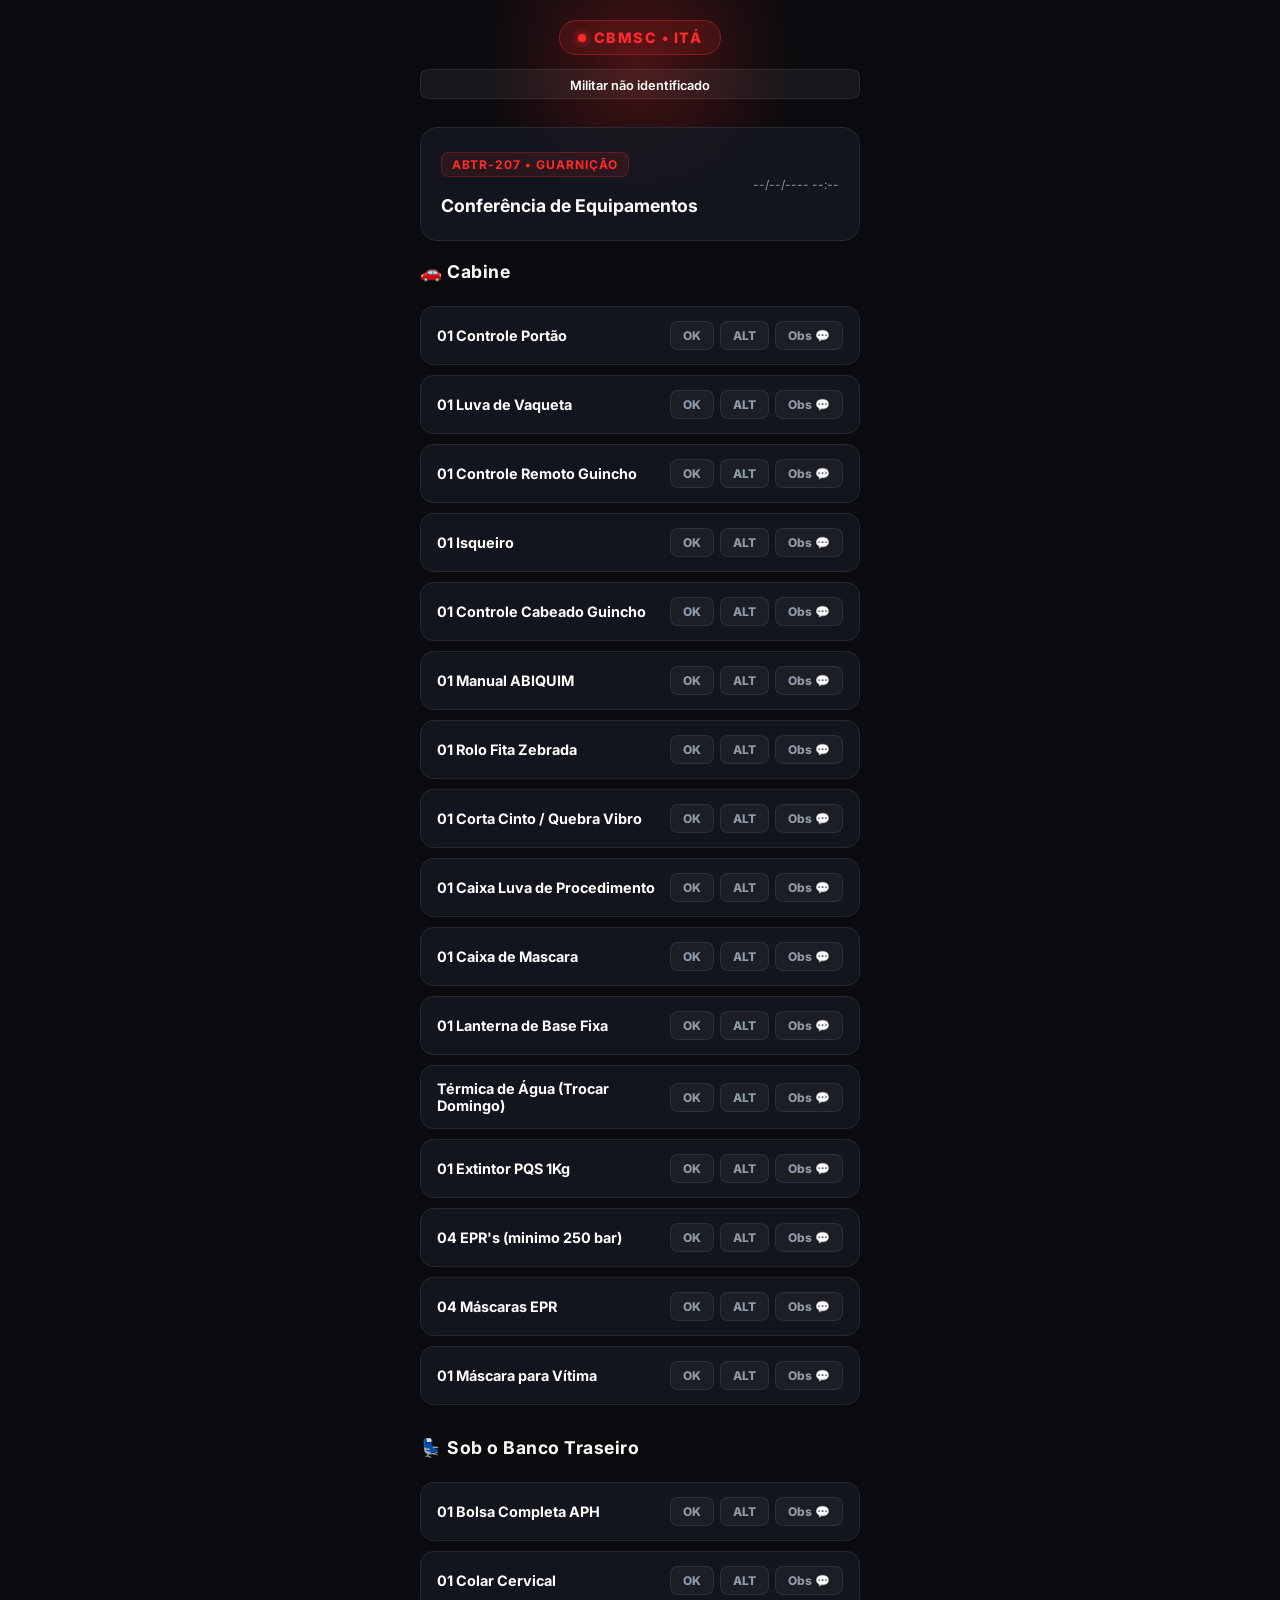
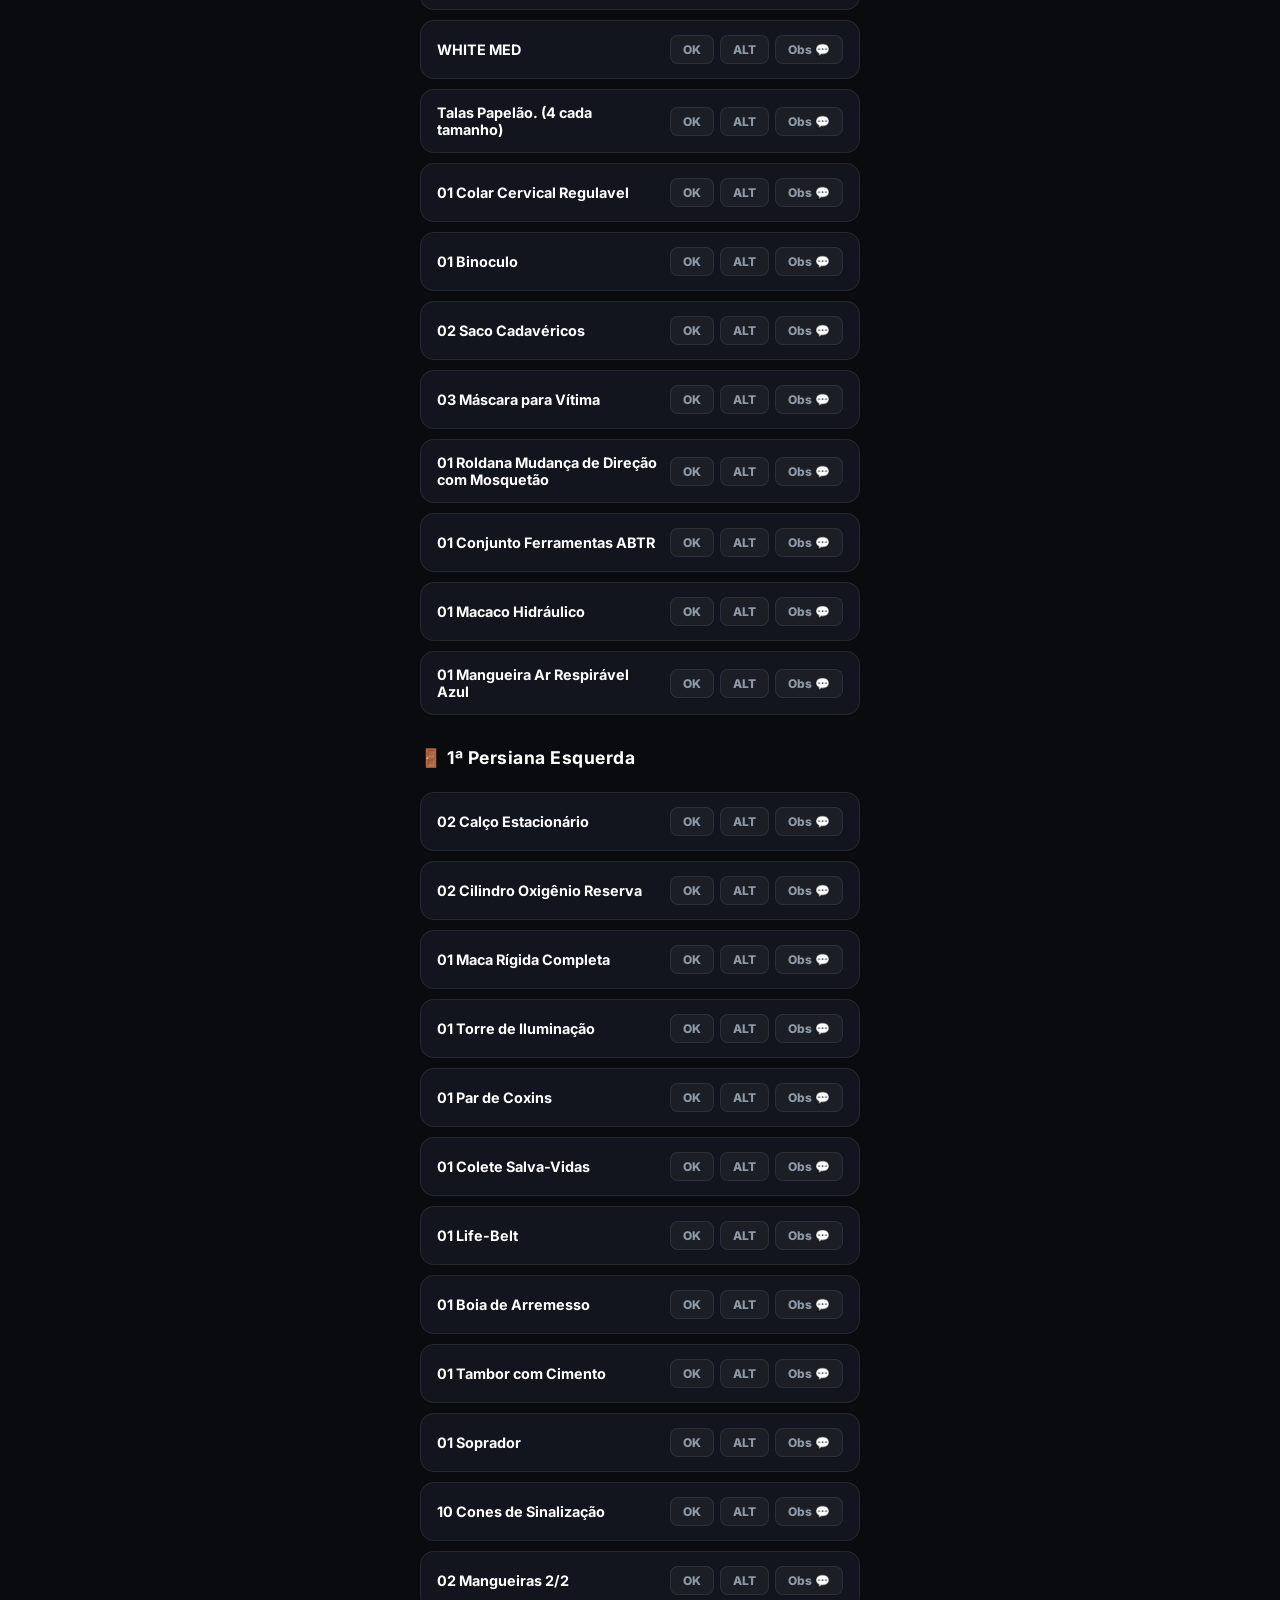
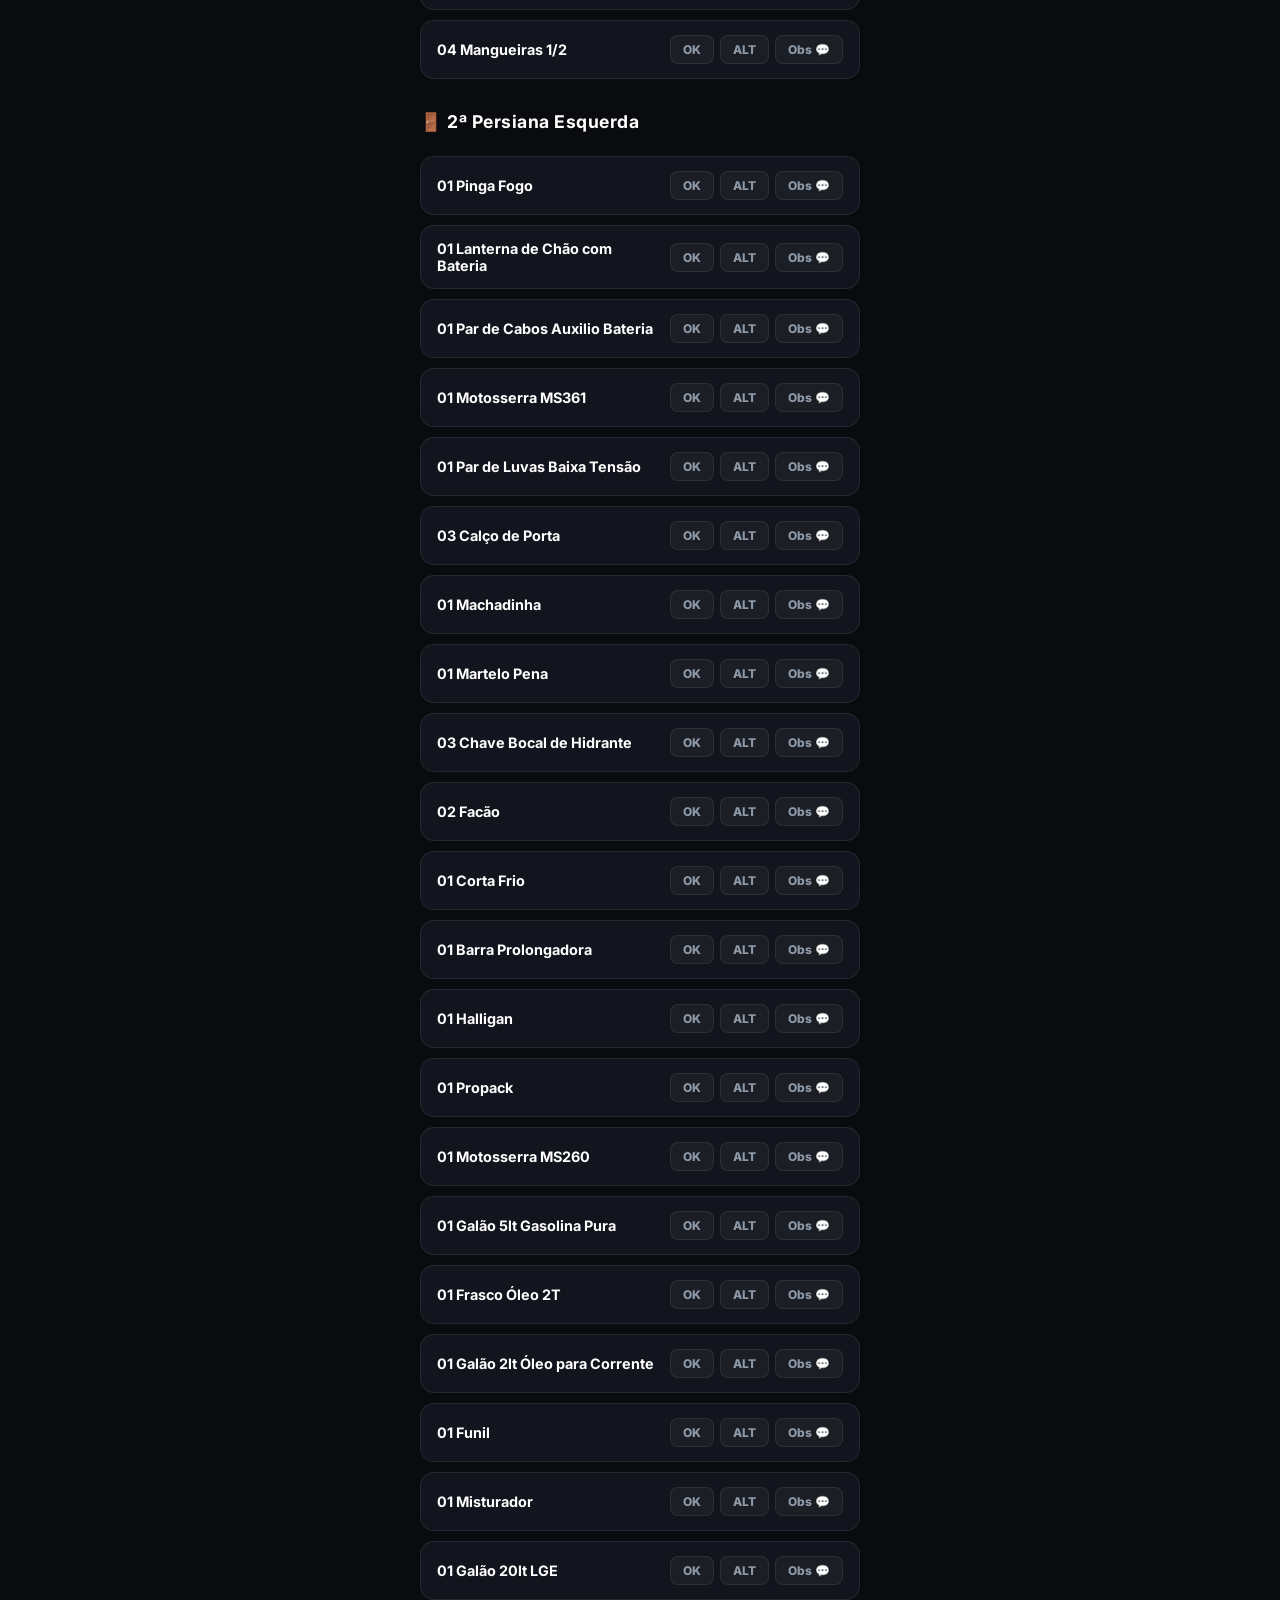
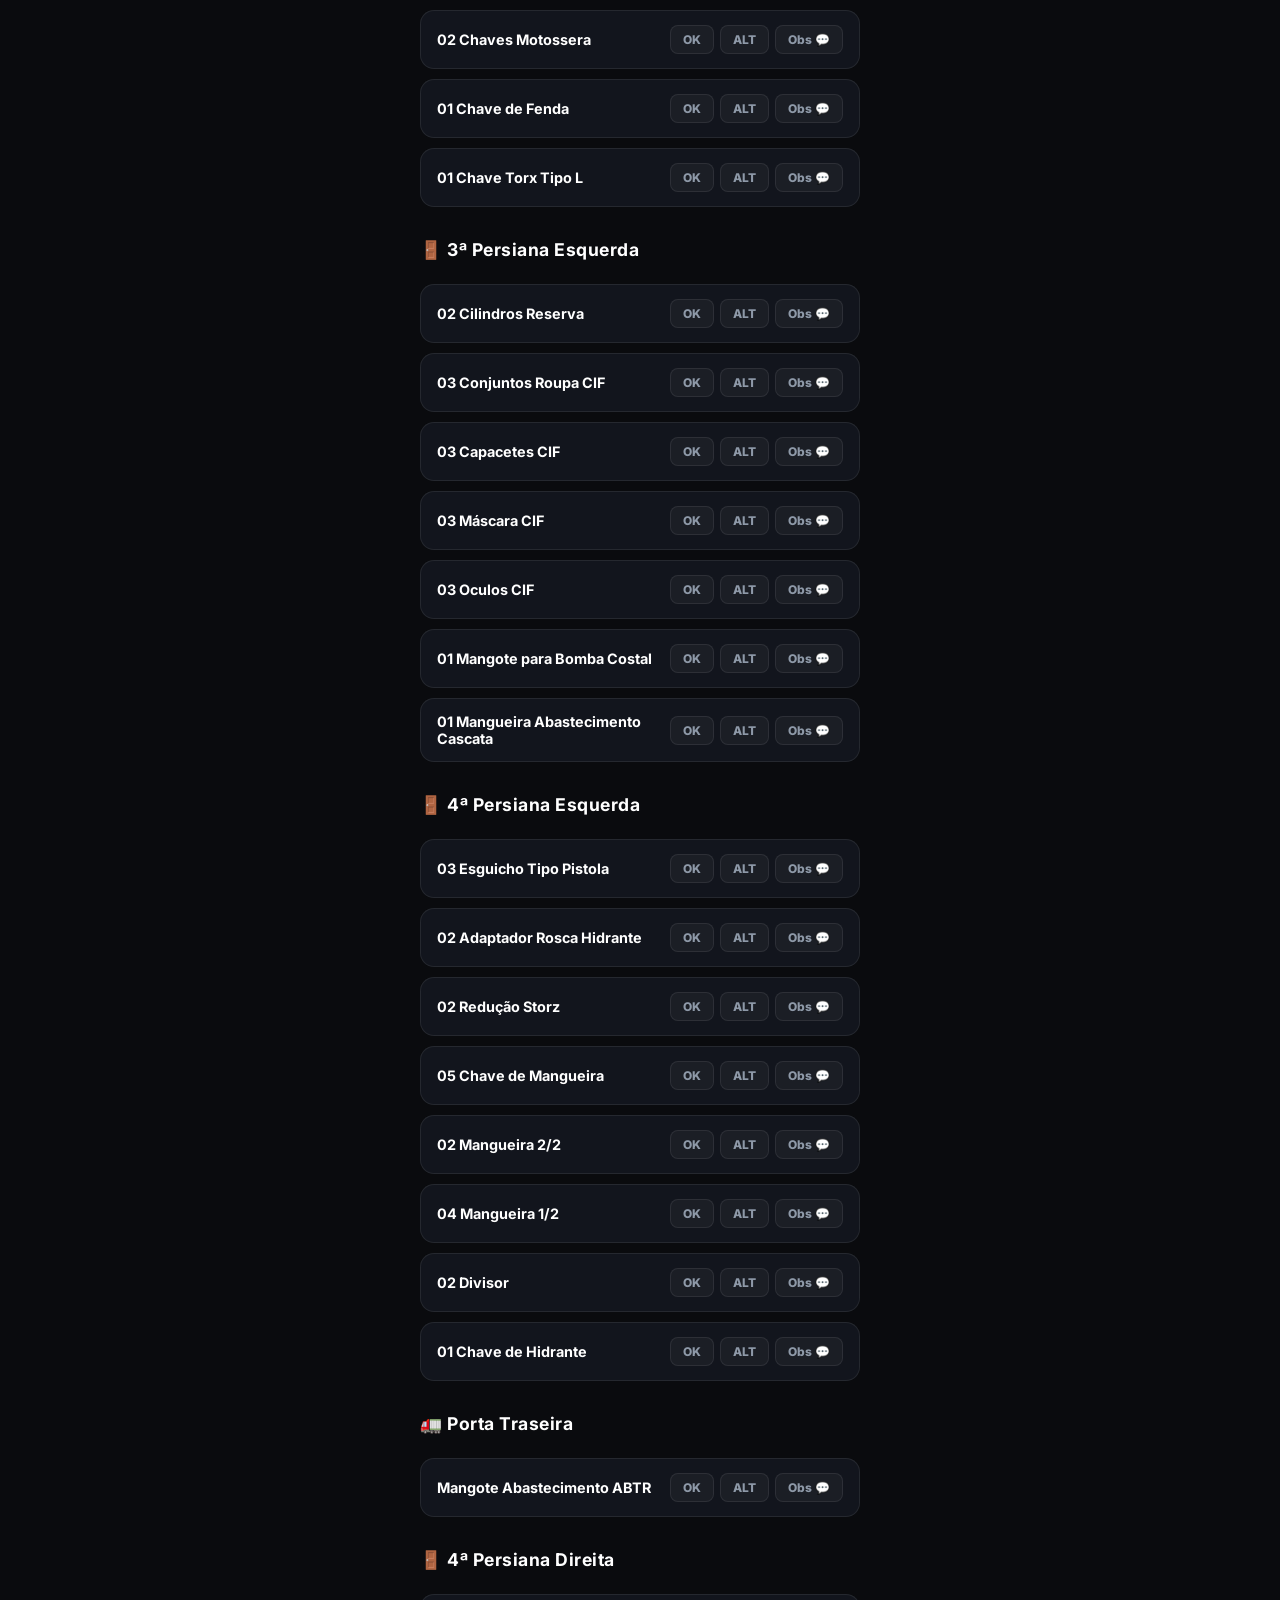
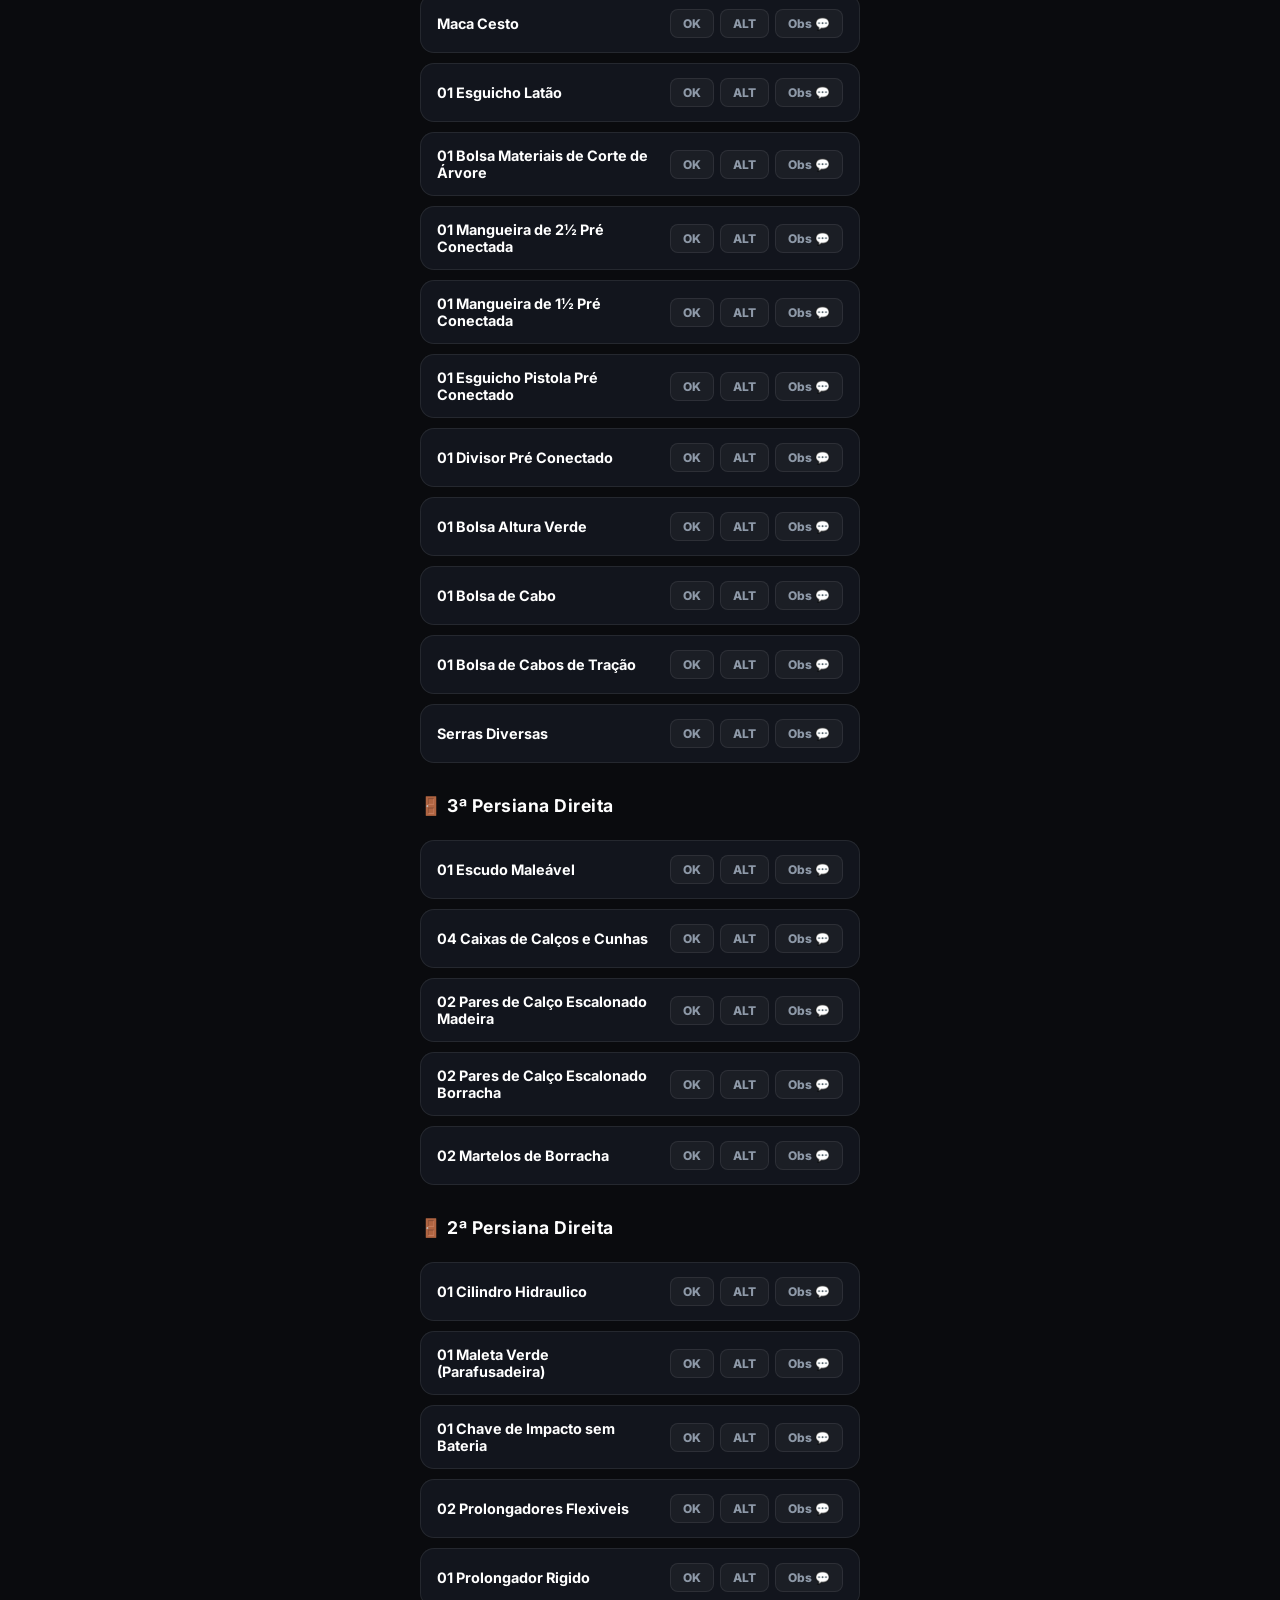
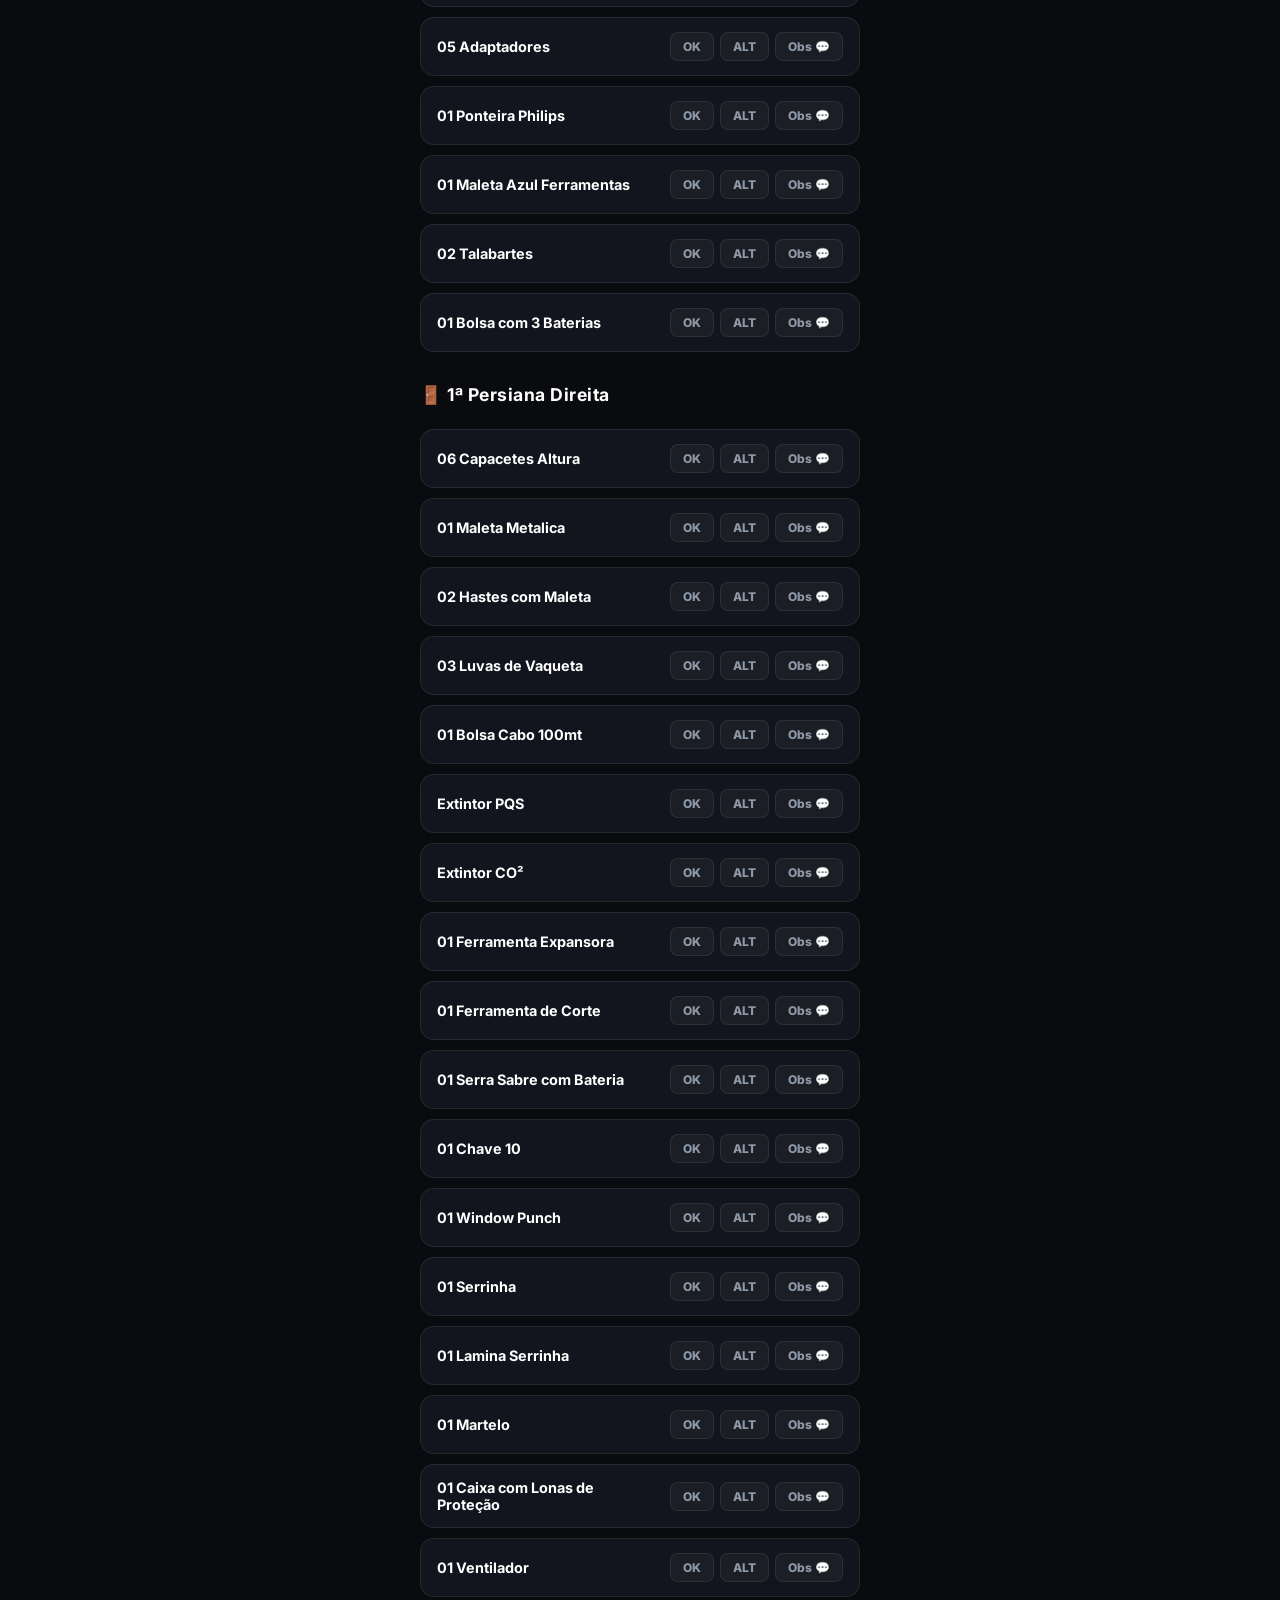
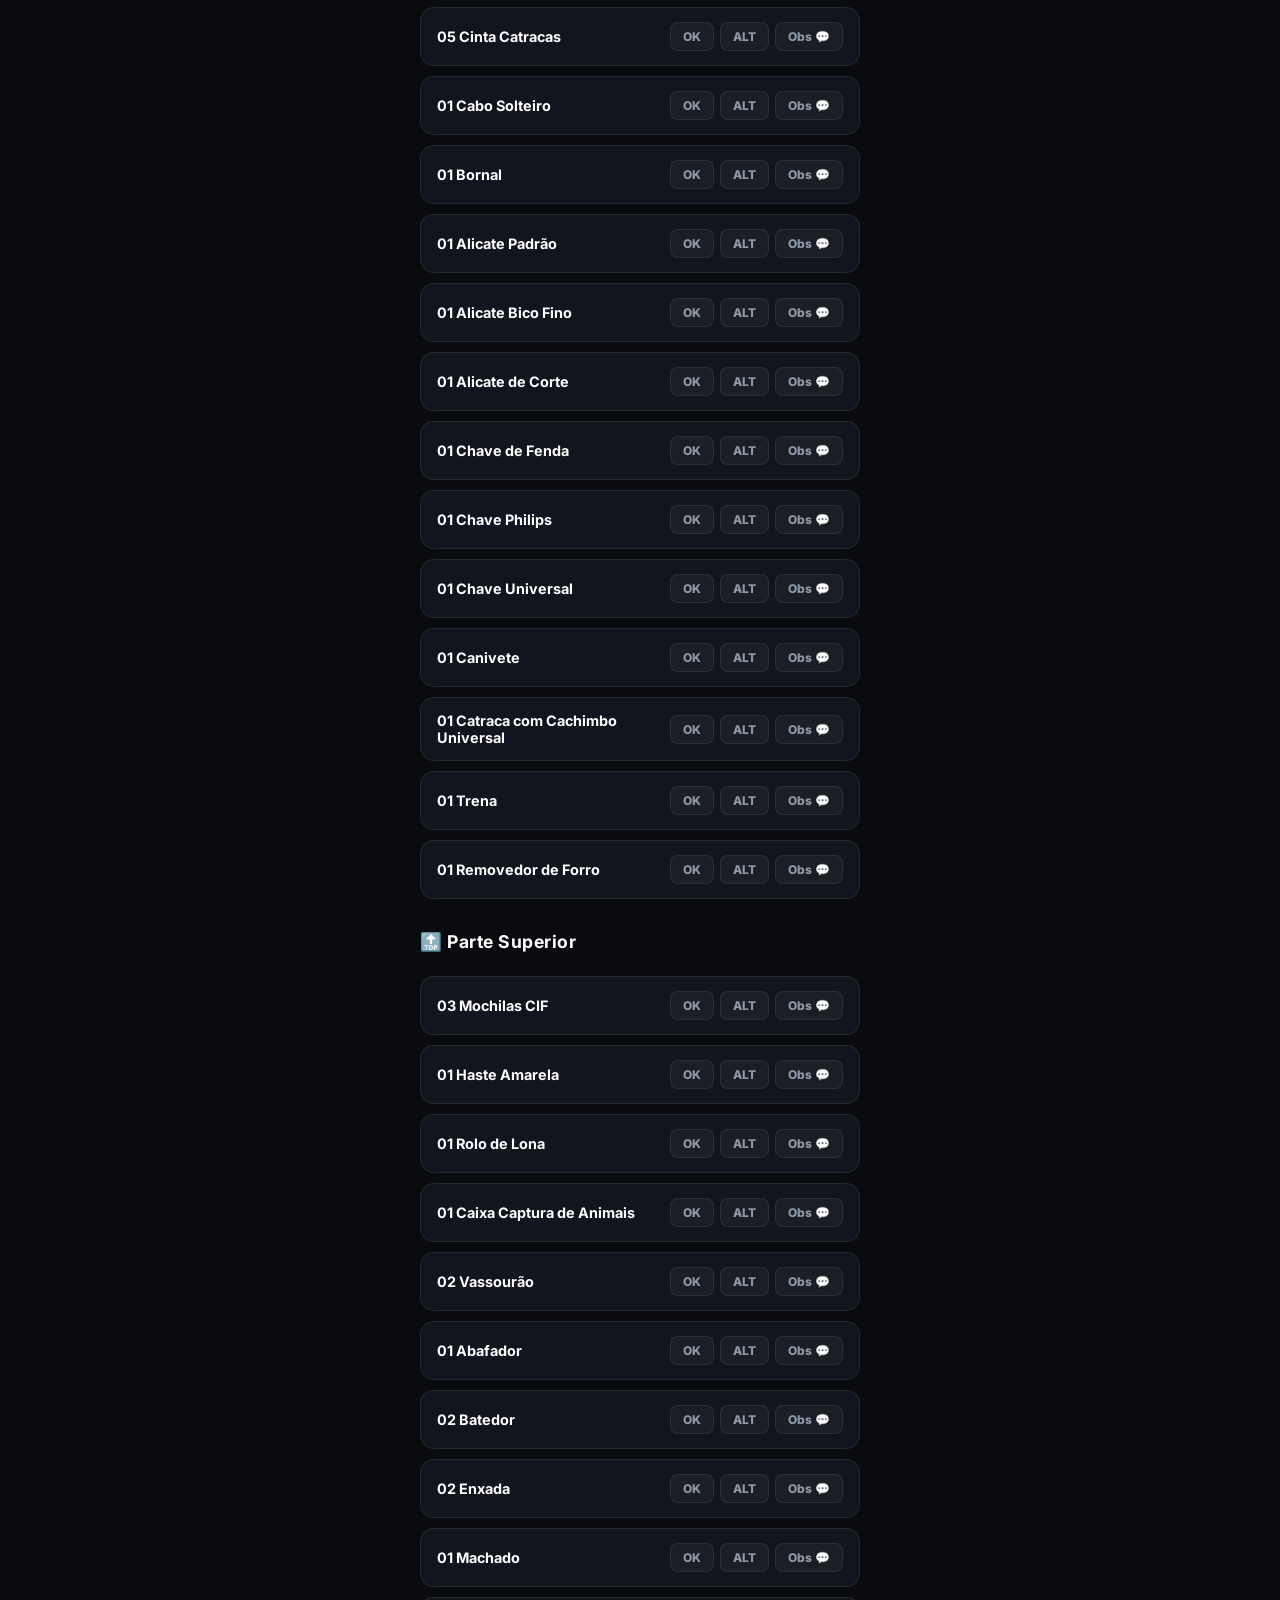
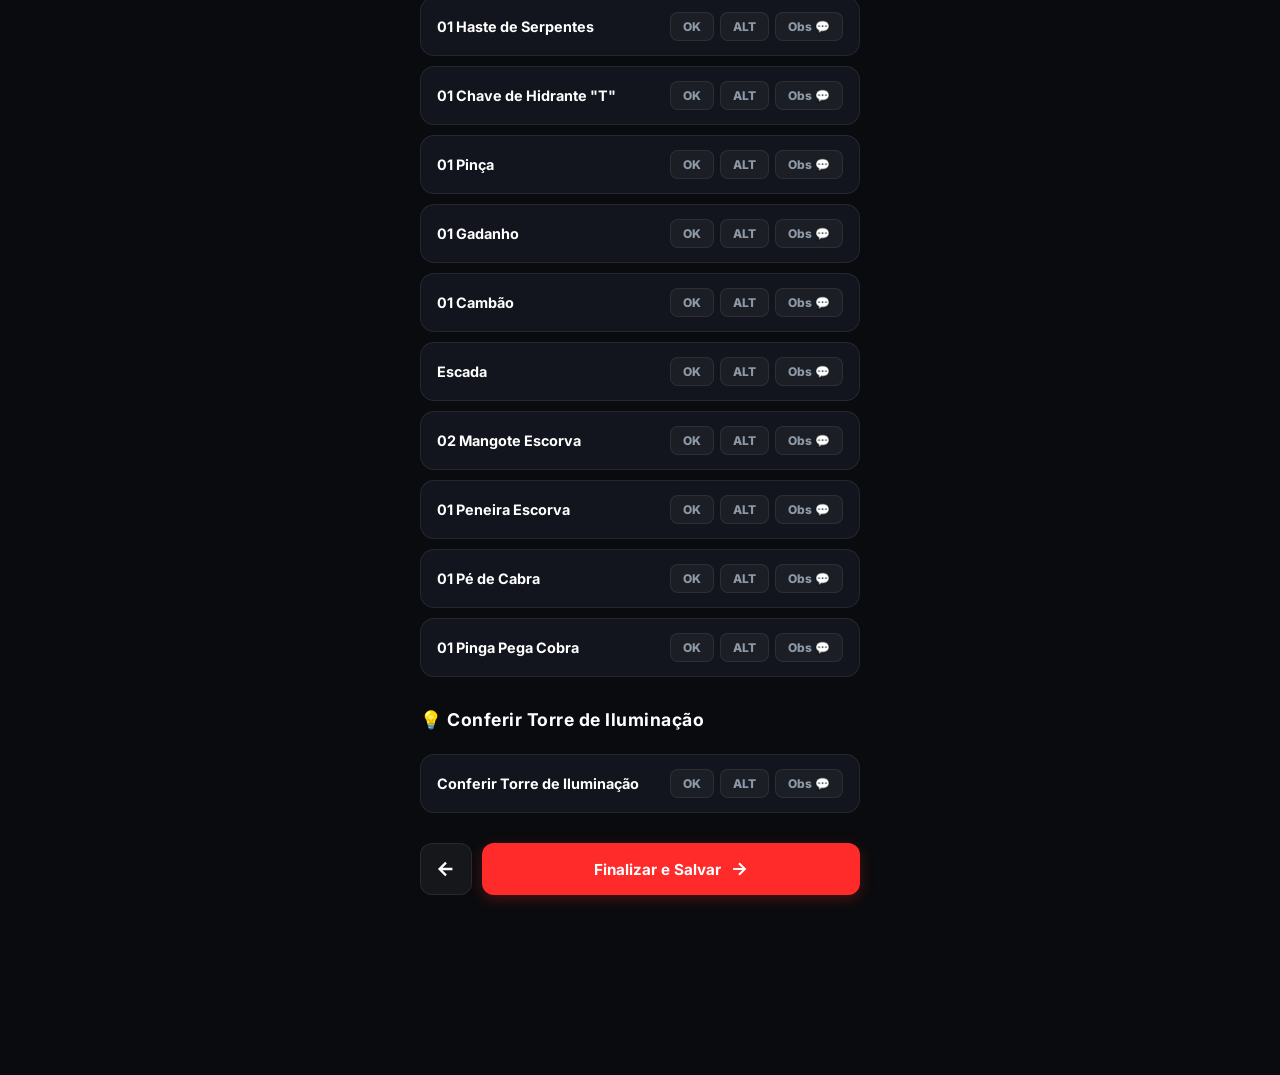
==== abtr-guarnicao.html @ 23e2e925 "Add files via upload" ====
<!DOCTYPE html>
<html lang="pt-BR">
<head>
    <meta charset="UTF-8">
    <meta name="viewport" content="width=device-width, initial-scale=1.0, maximum-scale=1.0, user-scalable=no">
    <title>Checklist ABTR Guarnição - CBMSC ITÁ</title>
    <link rel="stylesheet" href="style.css">
    <link rel="preconnect" href="https://fonts.googleapis.com">
    <link rel="preconnect" href="https://fonts.gstatic.com" crossorigin>
    <link href="https://fonts.googleapis.com/css2?family=Inter:wght@400;600;700;900&display=swap" rel="stylesheet">
    <style>
        .categoria-group {
            margin-top: 32px;
            margin-bottom: 24px;
        }
        .categoria-group:first-of-type {
            margin-top: 10px;
        }
        .categoria-comp {
            margin-bottom: 14px;
            font-size: 1.1rem;
            letter-spacing: 0.5px;
        }
    </style>
</head>
<body>

    <div class="background-glow"></div>

    <main class="app-viewport">
        <!-- HEADER FIXO MODERNO -->
        <header class="app-header">
            <div class="badge-cbmsc">
                <span class="pulse-dot"></span>
                <span>CBMSC • ITÁ</span>
            </div>
            <div class="user-badge" style="background: rgba(255,255,255,0.05); padding: 4px 10px; border-radius: 8px; border: 1px solid var(--card-border);">
                <span id="display-responsavel" style="font-size: 0.8rem; font-weight: 600; color: #fff;">Resp: --</span>
            </div>
        </header>

        <!-- CARTÃO DE INFO DA VIATURA -->
        <div class="card-form" style="margin-bottom: 20px;">
            <div class="form-header" style="display: flex; justify-content: space-between; align-items: center;">
                <div>
                    <span class="tag-viatura">ABTR-207 • GUARNIÇÃO</span>
                    <h2 style="margin-top: 6px; font-size: 1.1rem;">Conferência de Equipamentos</h2>
                </div>
                <span id="display-data-hora" style="font-size: 0.75rem; color: var(--text-muted);">--/--/---- --:--</span>
            </div>
        </div>

        <!-- FORMULÁRIO DE CHECKLIST -->
        <form id="form-checklist">
            
            <!-- 1. CABINE -->
            <div class="categoria-group">
                <h3 class="categoria-comp">🚗 Cabine</h3>
                <script>
                    const itensCabine = [
                        "01 Controle Portão", "01 Luva de Vaqueta", "01 Controle Remoto Guincho", "01 Isqueiro",
                        "01 Controle Cabeado Guincho", "01 Manual ABIQUIM", "01 Rolo Fita Zebrada",
                        "01 Corta Cinto / Quebra Vibro", "01 Caixa Luva de Procedimento", "01 Caixa de Mascara",
                        "01 Lanterna de Base Fixa", "Térmica de Água (Trocar Domingo)", "01 Extintor PQS 1Kg",
                        "04 EPR's (minimo 250 bar)", "04 Máscaras EPR", "01 Máscara para Vítima"
                    ];
                </script>
            </div>

            <!-- 2. SOB O BANCO TRASEIRO -->
            <div class="categoria-group">
                <h3 class="categoria-comp">💺 Sob o Banco Traseiro</h3>
                <script>
                    const itensBancoTraseiro = [
                        "01 Bolsa Completa APH", "01 Colar Cervical", "WHITE MED", "Talas Papelão. (4 cada tamanho)",
                        "01 Colar Cervical Regulavel", "01 Binoculo", "02 Saco Cadavéricos", "03 Máscara para Vítima",
                        "01 Roldana Mudança de Direção com Mosquetão", "01 Conjunto Ferramentas ABTR",
                        "01 Macaco Hidráulico", "01 Mangueira Ar Respirável Azul"
                    ];
                </script>
            </div>

            <!-- 3. 1ª PERSIANA ESQUERDA -->
            <div class="categoria-group">
                <h3 class="categoria-comp">🚪 1ª Persiana Esquerda</h3>
                <script>
                    const itensPersiana1Esq = [
                        "02 Calço Estacionário", "02 Cilindro Oxigênio Reserva", "01 Maca Rígida Completa",
                        "01 Torre de Iluminação", "01 Par de Coxins", "01 Colete Salva-Vidas", "01 Life-Belt",
                        "01 Boia de Arremesso", "01 Tambor com Cimento", "01 Soprador",
                        "10 Cones de Sinalização", "02 Mangueiras 2/2", "04 Mangueiras 1/2"
                    ];
                </script>
            </div>

            <!-- 4. 2ª PERSIANA ESQUERDA -->
            <div class="categoria-group">
                <h3 class="categoria-comp">🚪 2ª Persiana Esquerda</h3>
                <script>
                    const itensPersiana2Esq = [
                        "01 Pinga Fogo", "01 Lanterna de Chão com Bateria", "01 Par de Cabos Auxilio Bateria",
                        "01 Motosserra MS361", "01 Par de Luvas Baixa Tensão", "03 Calço de Porta",
                        "01 Machadinha", "01 Martelo Pena", "03 Chave Bocal de Hidrante", "02 Facão",
                        "01 Corta Frio", "01 Barra Prolongadora", "01 Halligan", "01 Propack",
                        "01 Motosserra MS260", "01 Galão 5lt Gasolina Pura", "01 Frasco Óleo 2T",
                        "01 Galão 2lt Óleo para Corrente", "01 Funil", "01 Misturador", "01 Galão 20lt LGE",
                        "02 Chaves Motossera", "01 Chave de Fenda", "01 Chave Torx Tipo L"
                    ];
                </script>
            </div>

            <!-- 5. 3ª PERSIANA ESQUERDA -->
            <div class="categoria-group">
                <h3 class="categoria-comp">🚪 3ª Persiana Esquerda</h3>
                <script>
                    const itensPersiana3Esq = [
                        "02 Cilindros Reserva", "03 Conjuntos Roupa CIF", "03 Capacetes CIF",
                        "03 Máscara CIF", "03 Oculos CIF", "01 Mangote para Bomba Costal",
                        "01 Mangueira Abastecimento Cascata"
                    ];
                </script>
            </div>

            <!-- 6. 4ª PERSIANA ESQUERDA -->
            <div class="categoria-group">
                <h3 class="categoria-comp">🚪 4ª Persiana Esquerda</h3>
                <script>
                    const itensPersiana4Esq = [
                        "03 Esguicho Tipo Pistola", "02 Adaptador Rosca Hidrante", "02 Redução Storz",
                        "05 Chave de Mangueira", "02 Mangueira 2/2", "04 Mangueira 1/2",
                        "02 Divisor", "01 Chave de Hidrante"
                    ];
                </script>
            </div>

            <!-- 7. PORTA TRASEIRA -->
            <div class="categoria-group">
                <h3 class="categoria-comp">🚛 Porta Traseira</h3>
                <script>
                    const itensPortaTraseira = [
                        "Mangote Abastecimento ABTR"
                    ];
                </script>
            </div>

            <!-- 8. 4ª PERSIANA DIREITA -->
            <div class="categoria-group">
                <h3 class="categoria-comp">🚪 4ª Persiana Direita</h3>
                <script>
                    const itensPersiana4Dir = [
                        "Maca Cesto", "01 Esguicho Latão", "01 Bolsa Materiais de Corte de Árvore",
                        "01 Mangueira de 2½ Pré Conectada", "01 Mangueira de 1½ Pré Conectada",
                        "01 Esguicho Pistola Pré Conectado", "01 Divisor Pré Conectado",
                        "01 Bolsa Altura Verde", "01 Bolsa de Cabo", "01 Bolsa de Cabos de Tração", "Serras Diversas"
                    ];
                </script>
            </div>

            <!-- 9. 3ª PERSIANA DIREITA -->
            <div class="categoria-group">
                <h3 class="categoria-comp">🚪 3ª Persiana Direita</h3>
                <script>
                    const itensPersiana3Dir = [
                        "01 Escudo Maleável", "04 Caixas de Calços e Cunhas", "02 Pares de Calço Escalonado Madeira",
                        "02 Pares de Calço Escalonado Borracha", "02 Martelos de Borracha"
                    ];
                </script>
            </div>

            <!-- 10. 2ª PERSIANA DIREITA -->
            <div class="categoria-group">
                <h3 class="categoria-comp">🚪 2ª Persiana Direita</h3>
                <script>
                    const itensPersiana2Dir = [
                        "01 Cilindro Hidraulico", "01 Maleta Verde (Parafusadeira)", "01 Chave de Impacto sem Bateria",
                        "02 Prolongadores Flexiveis", "01 Prolongador Rigido", "05 Adaptadores",
                        "01 Ponteira Philips", "01 Maleta Azul Ferramentas", "02 Talabartes", "01 Bolsa com 3 Baterias"
                    ];
                </script>
            </div>

            <!-- 11. 1ª PERSIANA DIREITA -->
            <div class="categoria-group">
                <h3 class="categoria-comp">🚪 1ª Persiana Direita</h3>
                <script>
                    const itensPersiana1Dir = [
                        "06 Capacetes Altura", "01 Maleta Metalica", "02 Hastes com Maleta",
                        "03 Luvas de Vaqueta", "01 Bolsa Cabo 100mt", "Extintor PQS", "Extintor CO²",
                        "01 Ferramenta Expansora", "01 Ferramenta de Corte", "01 Serra Sabre com Bateria",
                        "01 Chave 10", "01 Window Punch", "01 Serrinha", "01 Lamina Serrinha",
                        "01 Martelo", "01 Caixa com Lonas de Proteção", "01 Ventilador",
                        "05 Cinta Catracas", "01 Cabo Solteiro", "01 Bornal", "01 Alicate Padrão",
                        "01 Alicate Bico Fino", "01 Alicate de Corte", "01 Chave de Fenda",
                        "01 Chave Philips", "01 Chave Universal", "01 Canivete",
                        "01 Catraca com Cachimbo Universal", "01 Trena", "01 Removedor de Forro"
                    ];
                </script>
            </div>

            <!-- 12. PARTE SUPERIOR -->
            <div class="categoria-group">
                <h3 class="categoria-comp">🔝 Parte Superior</h3>
                <script>
                    const itensParteSuperior = [
                        "03 Mochilas CIF", "01 Haste Amarela", "01 Rolo de Lona", "01 Caixa Captura de Animais",
                        "02 Vassourão", "01 Abafador", "02 Batedor", "02 Enxada", "01 Machado",
                        "01 Haste de Serpentes", "01 Chave de Hidrante \"T\"", "01 Pinça",
                        "01 Gadanho", "01 Cambão", "Escada", "02 Mangote Escorva", "01 Peneira Escorva",
                        "01 Pé de Cabra", "01 Pinga Pega Cobra"
                    ];
                </script>
            </div>

            <!-- 13. CONFERIR TORRE DE ILUMINAÇÃO -->
            <div class="categoria-group">
                <h3 class="categoria-comp">💡 Conferir Torre de Iluminação</h3>
                <script>
                    const itensTorreIluminacao = [
                        "Conferir Torre de Iluminação"
                    ];
                </script>
            </div>

            <!-- BOTÕES DE AÇÃO DO FORMULÁRIO -->
            <div class="form-actions" style="margin-top: 30px; margin-bottom: 40px; display: flex; gap: 10px;">
                <button type="button" class="btn-icon-only" onclick="window.location.href='ident.html'" title="Voltar">
                    <svg width="22" height="22" viewBox="0 0 24 24" fill="none" stroke="currentColor" stroke-width="2.5"><path d="M19 12H5M12 19l-7-7 7-7"/></svg>
                </button>
                <button type="button" class="btn-submit" onclick="finalizarChecklist()">
                    <span>Finalizar e Salvar</span>
                    <svg width="20" height="20" viewBox="0 0 24 24" fill="none" stroke="currentColor" stroke-width="2.5"><path d="M5 12h14M12 5l7 7-7 7"/></svg>
                </button>
            </div>

        </form>
    </main>

    <!-- MODAL DE ALERTA PROFISSIONAL -->
    <div id="modal-alerta" style="display: none; position: fixed; top: 0; left: 0; width: 100%; height: 100%; background: rgba(0, 0, 0, 0.75); backdrop-filter: blur(5px); z-index: 9999; align-items: center; justify-content: center; padding: 20px;">
        <div style="background: #181a20; border: 1px solid var(--card-border); padding: 28px; border-radius: 16px; width: 100%; max-width: 380px; text-align: center; box-shadow: 0 15px 35px rgba(0,0,0,0.6); animation: modalPop 0.25s ease-out;">
            <div id="modal-icone" style="font-size: 2.5rem; margin-bottom: 12px;">⚠️</div>
            <h3 id="modal-titulo" style="color: #fff; font-size: 1.2rem; font-weight: 700; margin-bottom: 10px;">Atenção Operacional</h3>
            <p id="modal-texto-aviso" style="color: var(--text-muted); font-size: 0.9rem; margin-bottom: 24px; line-height: 1.5;"></p>
            <button type="button" id="modal-btn-acao" onclick="fecharModalAlerta()" style="background: var(--primary-red); color: #fff; border: none; padding: 14px 20px; border-radius: 10px; font-weight: 700; width: 100%; cursor: pointer; font-size: 0.95rem; transition: background 0.2s;">Entendido</button>
        </div>
    </div>

    <style>
        @keyframes modalPop {
            0% { transform: scale(0.9); opacity: 0; }
            100% { transform: scale(1); opacity: 1; }
        }
    </style>

    <script>
        function criarCardsItens(listaItens, seletorQuery) {
            const container = document.querySelector(seletorQuery);
            if (!container) return;
            
            listaItens.forEach(nomeItem => {
                const cardDiv = document.createElement('div');
                cardDiv.className = 'item-card';
                cardDiv.setAttribute('data-item', nomeItem);
                cardDiv.innerHTML = `
                    <div class="item-main-row">
                        <span class="item-nome">${nomeItem}</span>
                        <div class="status-options">
                            <button type="button" class="btn-status ok" onclick="setStatus(this, 'OK')">OK</button>
                            <button type="button" class="btn-status alt" onclick="setStatus(this, 'ALT')">ALT</button>
                            <button type="button" class="btn-status obs" onclick="toggleObs(this)">Obs 💬</button>
                        </div>
                    </div>
                    <div class="obs-container" style="display: none; margin-top: 10px;">
                        <div style="display: flex; gap: 8px; align-items: center;">
                            <input type="text" class="input-obs" placeholder="Descreva a alteração..." style="flex: 1;">
                            <label style="background: rgba(255,255,255,0.08); border: 1px solid var(--card-border); padding: 8px 12px; border-radius: 8px; cursor: pointer; font-size: 0.85rem;" title="Tirar Foto">
                                📷 <input type="file" accept="image/*" capture="environment" style="display: none;" onchange="capturarFotoItem(this)">
                            </label>
                        </div>
                        <div class="preview-foto-container" style="margin-top: 8px; display: none;">
                            <img src="" alt="Foto da Alteração" style="max-height: 80px; border-radius: 6px; border: 1px solid var(--card-border);">
                            <button type="button" onclick="removerFotoItem(this)" style="background: rgba(255,42,42,0.2); color: #ff2a2a; border: none; padding: 4px 8px; border-radius: 4px; font-size: 0.7rem; cursor: pointer; margin-left: 8px;">Remover Foto</button>
                        </div>
                    </div>
                `;
                container.appendChild(cardDiv);
            });
        }

        document.addEventListener('DOMContentLoaded', () => {
            criarCardsItens(itensCabine, '.categoria-group:nth-of-type(1)');
            criarCardsItens(itensBancoTraseiro, '.categoria-group:nth-of-type(2)');
            criarCardsItens(itensPersiana1Esq, '.categoria-group:nth-of-type(3)');
            criarCardsItens(itensPersiana2Esq, '.categoria-group:nth-of-type(4)');
            criarCardsItens(itensPersiana3Esq, '.categoria-group:nth-of-type(5)');
            criarCardsItens(itensPersiana4Esq, '.categoria-group:nth-of-type(6)');
            criarCardsItens(itensPortaTraseira, '.categoria-group:nth-of-type(7)');
            criarCardsItens(itensPersiana4Dir, '.categoria-group:nth-of-type(8)');
            criarCardsItens(itensPersiana3Dir, '.categoria-group:nth-of-type(9)');
            criarCardsItens(itensPersiana2Dir, '.categoria-group:nth-of-type(10)');
            criarCardsItens(itensPersiana1Dir, '.categoria-group:nth-of-type(11)');
            criarCardsItens(itensParteSuperior, '.categoria-group:nth-of-type(12)');
            criarCardsItens(itensTorreIluminacao, '.categoria-group:nth-of-type(13)');
        });

        const responsavelAtual = localStorage.getItem('responsavel_nome') || 'Militar não identificado';
        const dataHoraAtual = localStorage.getItem('conferencia_data_hora') || '--/--/---- --:--';

        document.getElementById('display-responsavel').innerText = responsavelAtual;
        document.getElementById('display-data-hora').innerText = dataHoraAtual;

        let acaoAposFechar = null;

        function mostrarModal(titulo, mensagem, icone = '⚠️', callback = null) {
            document.getElementById('modal-titulo').innerText = titulo;
            document.getElementById('modal-texto-aviso').innerText = mensagem;
            document.getElementById('modal-icone').innerText = icone;
            acaoAposFechar = callback;
            document.getElementById('modal-alerta').style.display = 'flex';
        }

        function fecharModalAlerta() {
            document.getElementById('modal-alerta').style.display = 'none';
            if (acaoAposFechar) {
                const cb = acaoAposFechar;
                acaoAposFechar = null;
                cb();
            }
        }

        function setStatus(button, status) {
            const optionsRow = button.parentElement;
            const buttons = optionsRow.querySelectorAll('.btn-status');
            buttons.forEach(b => {
                if(!b.classList.contains('obs')) b.classList.remove('active');
            });
            button.classList.add('active');
        }

        function toggleObs(button) {
            button.classList.toggle('active');
            const itemCard = button.closest('.item-card');
            const obsContainer = itemCard.querySelector('.obs-container');
            obsContainer.style.display = (obsContainer.style.display === 'none') ? 'block' : 'none';
        }

        function capturarFotoItem(input) {
            if (input.files && input.files[0]) {
                const reader = new FileReader();
                reader.onload = function (e) {
                    const imgTemp = new Image();
                    imgTemp.onload = function () {
                        const canvas = document.createElement('canvas');
                        const ctx = canvas.getContext('2d');
                        const MAX_WIDTH = 800;
                        const MAX_HEIGHT = 800;
                        let width = imgTemp.width;
                        let height = imgTemp.height;

                        if (width > height) {
                            if (width > MAX_WIDTH) { height *= MAX_WIDTH / width; width = MAX_WIDTH; }
                        } else {
                            if (height > MAX_HEIGHT) { width *= MAX_HEIGHT / height; height = MAX_HEIGHT; }
                        }

                        canvas.width = width;
                        canvas.height = height;
                        ctx.drawImage(imgTemp, 0, 0, width, height);

                        const dataUrlComprimida = canvas.toDataURL('image/jpeg', 0.7);
                        const itemCard = input.closest('.item-card');
                        const previewContainer = itemCard.querySelector('.preview-foto-container');
                        const imgPreview = previewContainer.querySelector('img');

                        imgPreview.src = dataUrlComprimida;
                        previewContainer.style.display = 'block';
                    }
                    imgTemp.src = e.target.result;
                }
                reader.readAsDataURL(input.files[0]);
            }
        }

        function removerFotoItem(button) {
            const itemCard = button.closest('.item-card');
            const previewContainer = itemCard.querySelector('.preview-foto-container');
            const imgPreview = previewContainer.querySelector('img');
            const inputFile = itemCard.querySelector('input[type="file"]');

            imgPreview.src = '';
            inputFile.value = '';
            previewContainer.style.display = 'none';
        }

        function finalizarChecklist() {
            const categoriasGroups = document.querySelectorAll('.categoria-group');
            let itensResultados = [];
            let qtdAlterados = 0;
            let naoConferidos = 0;

            categoriasGroups.forEach(group => {
                const tituloCategoriaEl = group.querySelector('.categoria-comp');
                const nomeCategoria = tituloCategoriaEl ? tituloCategoriaEl.innerText.trim() : 'Geral';
                const itensCards = group.querySelectorAll('.item-card');

                itensCards.forEach(card => {
                    const nomeItem = card.getAttribute('data-item');
                    const btnOk = card.querySelector('.btn-status.ok');
                    const btnAlt = card.querySelector('.btn-status.alt');
                    const inputObs = card.querySelector('.input-obs');
                    const imgPreview = card.querySelector('.preview-foto-container img');

                    let statusItem = 'PENDENTE';
                    if (btnOk.classList.contains('active')) statusItem = 'OK';
                    if (btnAlt.classList.contains('active')) {
                        statusItem = 'ALTERADO';
                        qtdAlterados++;
                    }

                    if (statusItem === 'PENDENTE') naoConferidos++;

                    let observacao = inputObs && inputObs.value.trim() !== '' ? inputObs.value.trim() : '-';
                    let fotoBase64 = (imgPreview && imgPreview.src && imgPreview.src.startsWith('data:image')) ? imgPreview.src : null;

                    itensResultados.push({
                        categoria: nomeCategoria,
                        nome: nomeItem,
                        status: statusItem,
                        observacao: observacao,
                        foto: fotoBase64
                    });
                });
            });

            if (naoConferidos > 0) {
                mostrarModal(
                    'Pendência de Conferência',
                    'Existem ' + naoConferidos + ' itens sem conferência (nem OK nem ALT selecionados). Por favor, verifique todos os itens antes de finalizar.',
                    '⚠️'
                );
                return;
            }

            let statusGeralStr = qtdAlterados === 0 ? '100% OK' : qtdAlterados + ' Alteração(ões) Encontrada(s)';

            const novoRegistro = {
                viatura: 'ABTR-207 (Guarnição)',
                responsavel: responsavelAtual,
                dataHora: dataHoraAtual,
                statusGeral: statusGeralStr,
                itens: itensResultados
            };

            let historico = JSON.parse(localStorage.getItem('cbmsc_historico_conferencias')) || [];
            historico.unshift(novoRegistro);
            localStorage.setItem('cbmsc_historico_conferencias', JSON.stringify(historico));

            mostrarModal(
                'Sucesso Operacional',
                'Checklist do ABTR Guarnição finalizado e salvo com sucesso!',
                '✅',
                function() {
                    window.location.href = 'historico.html';
                }
            );
        }
    </script>
</body>
</html>
---- style.css ----
:root {
    --bg-dark: #0a0b0e;
    --card-bg: rgba(22, 26, 35, 0.75);
    --card-border: rgba(255, 255, 255, 0.08);
    --primary-red: #ff2a2a;
    --primary-red-glow: rgba(255, 42, 42, 0.25);
    --text-main: #ffffff;
    --text-muted: #8e99a8;
    --radius-lg: 18px;
    --radius-sm: 8px;
    --font: 'Inter', system-ui, -apple-system, sans-serif;
}

* {
    box-sizing: border-box;
    margin: 0;
    padding: 0;
    font-family: var(--font);
    -webkit-tap-highlight-color: transparent;
}

body {
    background-color: var(--bg-dark);
    color: var(--text-main);
    min-height: 100vh;
    display: flex;
    justify-content: center;
    align-items: center;
    padding: 20px 16px;
    overflow-x: hidden;
    position: relative;
}

/* Efeito de iluminação de fundo */
.background-glow {
    position: absolute;
    top: -100px;
    left: 50%;
    transform: translateX(-50%);
    width: 320px;
    height: 320px;
    background: radial-gradient(circle, var(--primary-red-glow) 0%, rgba(0,0,0,0) 70%);
    z-index: 0;
    pointer-events: none;
}

.app-viewport {
    width: 100%;
    max-width: 440px;
    z-index: 1;
    padding-bottom: 120px; /* Dá espaço livre abaixo do cartão */
}

/* Header */
.app-header {
    text-align: center;
    margin-bottom: 28px;
}

/* BADGE CBMSC • ITÁ (VERSÃO AMPLIADA) */
.badge-cbmsc {
    display: inline-flex;
    align-items: center;
    gap: 8px;
    background: rgba(255, 42, 42, 0.12);
    border: 1.5px solid rgba(255, 42, 42, 0.35);
    padding: 8px 18px; /* Aumentou o tamanho da pílula */
    border-radius: 24px;
    font-size: 0.9rem; /* Aumentou o tamanho do texto */
    font-weight: 800;  /* Deixou o texto mais encorpado */
    letter-spacing: 1.5px;
    color: var(--primary-red);
    margin-bottom: 14px;
}

/* PONTO PISCANTE MAIOR */
.pulse-dot {
    width: 8px;
    height: 8px;
    background-color: var(--primary-red);
    border-radius: 50%;
    box-shadow: 0 0 10px var(--primary-red);
    animation: pulse 1.8s infinite;
}

@keyframes pulse {
    0% { opacity: 0.4; }
    50% { opacity: 1; }
    100% { opacity: 0.4; }
}

.app-header h1 {
    font-size: 1.75rem;
    font-weight: 900;
    letter-spacing: -0.5px;
    margin-bottom: 6px;
}

.app-header p {
    font-size: 0.9rem;
    color: var(--text-muted);
}

/* Grid de Viaturas */
.viatura-grid {
    display: flex;
    flex-direction: column;
    gap: 16px;
}

/* Card Viatura */
.card-viatura {
    width: 100%;
    background: var(--card-bg);
    backdrop-filter: blur(12px);
    -webkit-backdrop-filter: blur(12px);
    border: 1px solid var(--card-border);
    border-radius: var(--radius-lg);
    padding: 20px;
    text-align: left;
    color: var(--text-main);
    cursor: pointer;
    position: relative;
    overflow: hidden;
    transition: all 0.2s cubic-bezier(0.4, 0, 0.2, 1);
    display: flex;
    flex-direction: column;
    gap: 16px;
}

/* Efeito de toque no celular */
.card-viatura:active {
    transform: scale(0.98);
    border-color: var(--primary-red);
    box-shadow: 0 0 20px var(--primary-red-glow);
}

.card-header {
    display: flex;
    justify-content: space-between;
    align-items: center;
}

.tag-status {
    font-size: 0.7rem;
    font-weight: 700;
    color: var(--text-muted);
    letter-spacing: 0.8px;
    background: rgba(255, 255, 255, 0.05);
    padding: 4px 8px;
    border-radius: var(--radius-sm);
}

.icon-wrapper {
    font-size: 2rem;
    background: rgba(255, 255, 255, 0.03);
    width: 48px;
    height: 48px;
    display: flex;
    align-items: center;
    justify-content: center;
    border-radius: 12px;
    border: 1px solid rgba(255, 255, 255, 0.05);
}

.card-body h2 {
    font-size: 1.8rem;
    font-weight: 900;
    letter-spacing: 0.5px;
}

.card-body .description {
    font-size: 0.85rem;
    color: var(--text-muted);
}

.card-footer {
    display: flex;
    align-items: center;
    justify-content: space-between;
    padding-top: 12px;
    border-top: 1px solid rgba(255, 255, 255, 0.05);
    font-size: 0.88rem;
    font-weight: 700;
    color: var(--primary-red);
}

.card-footer svg {
    transition: transform 0.2s ease;
}

.card-viatura:active .card-footer svg {
    transform: translateX(4px);
}

/* BOTÃO VOLTAR MINIMALISTA E TÁTICO */
.btn-voltar-moderno {
    width: 100%;
    height: 50px;
    margin-top: 16px;
    background: rgba(255, 255, 255, 0.03);
    backdrop-filter: blur(12px);
    -webkit-backdrop-filter: blur(12px);
    border: 1px solid rgba(255, 255, 255, 0.08);
    border-radius: var(--radius-lg);
    color: var(--text-muted);
    font-size: 0.9rem;
    font-weight: 700;
    display: flex;
    align-items: center;
    justify-content: center;
    gap: 10px;
    cursor: pointer;
    transition: all 0.2s cubic-bezier(0.4, 0, 0.2, 1);
}

.btn-voltar-moderno:active {
    transform: scale(0.98);
    background: rgba(255, 255, 255, 0.08);
    border-color: rgba(255, 255, 255, 0.2);
    color: var(--text-main);
}

/* CARTÃO DE FORMULÁRIO (TÁTICO / MODERNO) */
.card-form {
    background: var(--card-bg);
    backdrop-filter: blur(12px);
    -webkit-backdrop-filter: blur(12px);
    border: 1px solid var(--card-border);
    border-radius: var(--radius-lg);
    padding: 24px 20px;
    display: flex;
    flex-direction: column;
    gap: 20px;
}

.tag-viatura {
    display: inline-block;
    font-size: 0.75rem;
    font-weight: 700;
    color: var(--primary-red);
    letter-spacing: 1px;
    background: rgba(255, 42, 42, 0.1);
    border: 1px solid rgba(255, 42, 42, 0.25);
    padding: 4px 10px;
    border-radius: var(--radius-sm);
    margin-bottom: 12px;
}

.form-group {
    display: flex;
    flex-direction: column;
    gap: 8px;
}

.form-group label {
    font-size: 0.8rem;
    font-weight: 700;
    color: var(--text-muted);
    text-transform: uppercase;
    letter-spacing: 0.5px;
}

.input-wrapper {
    position: relative;
    display: flex;
    align-items: center;
}

.input-icon {
    position: absolute;
    left: 14px;
    font-size: 1.1rem;
    pointer-events: none;
}

.input-wrapper input {
    width: 100%;
    height: 52px;
    background: rgba(255, 255, 255, 0.04);
    border: 1px solid var(--card-border);
    border-radius: 12px;
    padding: 0 16px 0 46px;
    color: var(--text-main);
    font-size: 1rem;
    font-weight: 600;
    outline: none;
}

.input-wrapper input:focus {
    border-color: var(--primary-red);
    background: rgba(255, 42, 42, 0.04);
    box-shadow: 0 0 12px var(--primary-red-glow);
}

.form-actions {
    display: flex;
    gap: 12px;
    margin-top: 8px;
}

.btn-icon-only {
    width: 52px;
    height: 52px;
    background: rgba(255, 255, 255, 0.05);
    border: 1px solid var(--card-border);
    border-radius: 12px;
    color: var(--text-main);
    display: flex;
    align-items: center;
    justify-content: center;
    cursor: pointer;
    flex-shrink: 0;
}

.btn-submit {
    flex: 1;
    height: 52px;
    background: var(--primary-red);
    border: none;
    border-radius: 12px;
    color: #ffffff;
    font-size: 0.95rem;
    font-weight: 700;
    display: flex;
    align-items: center;
    justify-content: center;
    gap: 8px;
    cursor: pointer;
    box-shadow: 0 4px 14px var(--primary-red-glow);
}

.tag-data-hora {
    font-size: 0.72rem;
    font-weight: 700;
    color: var(--text-muted);
    background: rgba(255, 255, 255, 0.05);
    border: 1px solid var(--card-border);
    padding: 4px 8px;
    border-radius: var(--radius-sm);
    letter-spacing: 0.5px;
    white-space: nowrap;
}

/* ESTILIZAÇÃO DO DROPDOWN SELECT MODERNO */
.input-wrapper select {
    width: 100%;
    height: 60px;
    background: rgba(255, 255, 255, 0.04);
    border: 1px solid var(--card-border);
    border-radius: 14px;
    padding: 0 16px 0 52px;
    color: var(--text-main);
    font-size: 1.05rem;
    font-weight: 600;
    outline: none;
    cursor: pointer;
    appearance: none; /* Remove a seta feia padrão do navegador */
    -webkit-appearance: none;
    -moz-appearance: none;
    background-image: url("data:image/svg+xml,%3Csvg width='16' height='16' viewBox='0 0 24 24' fill='none' stroke='%20%238e99a8' stroke-width='2.5' xmlns='http://www.w3.org/2000/svg'%3E%3Cpath d='M6 9l6 6 6-6'/%3E%3C/svg%3E");
    background-repeat: no-repeat;
    background-position: right 18px center;
}

.input-wrapper select:focus {
    border-color: var(--primary-red);
    background-color: rgba(255, 42, 42, 0.04);
    box-shadow: 0 0 12px var(--primary-red-glow);
}

/* Estilo dos itens dentro da lista suspensa */
.input-wrapper select option,
.input-wrapper select optgroup {
    background-color: #161a23;
    color: #ffffff;
    padding: 10px;
}

/* ESTILOS ESPECÍFICOS PARA OS ITENS DO CHECKLIST */
.checklist-container {
    display: flex;
    flex-direction: column;
    gap: 16px;
}

.categoria-group {
    display: flex;
    flex-direction: column;
    gap: 10px;
}

.categoria-titulo {
    font-size: 0.8rem;
    font-weight: 800;
    color: var(--text-muted, #9ca3af);
    text-transform: uppercase;
    letter-spacing: 0.8px;
    margin-top: 10px;
}

.item-card {
    background: var(--card-bg, rgba(18, 20, 30, 0.75));
    backdrop-filter: blur(10px);
    border: 1px solid var(--card-border, rgba(255, 255, 255, 0.08));
    border-radius: 14px;
    padding: 14px 16px;
    display: flex;
    flex-direction: column;
    gap: 10px;
}

.item-main-row {
    display: flex;
    justify-content: space-between;
    align-items: center;
    gap: 12px;
}

.item-nome {
    font-size: 0.9rem;
    font-weight: 700;
    color: var(--text-main, #f3f4f6);
    flex: 1;
}

.status-options {
    display: flex;
    gap: 6px;
    flex-shrink: 0;
}

.btn-status {
    padding: 6px 12px;
    font-size: 0.75rem;
    font-weight: 800;
    border-radius: 8px;
    border: 1px solid var(--card-border, rgba(255, 255, 255, 0.08));
    background: rgba(255, 255, 255, 0.04);
    color: var(--text-muted, #9ca3af);
    cursor: pointer;
    transition: all 0.2s ease;
}

.btn-status:active {
    transform: scale(0.95);
}

/* Cores dos Botões Ativos no Checklist */
.btn-status.ok.active {
    background: #10b981;
    color: #ffffff;
    border-color: #10b981;
    box-shadow: 0 0 10px rgba(16, 185, 129, 0.4);
}

.btn-status.alt.active {
    background: var(--primary-red, #ff2a2a);
    color: #ffffff;
    border-color: var(--primary-red, #ff2a2a);
    box-shadow: 0 0 10px var(--primary-red-glow, rgba(255, 42, 42, 0.4));
}

.btn-status.obs.active {
    background: rgba(255, 255, 255, 0.2);
    color: #ffffff;
    border-color: rgba(255, 255, 255, 0.4);
}

.obs-container {
    width: 100%;
}

.input-obs {
    width: 100%;
    height: 42px;
    background: rgba(255, 42, 42, 0.05);
    border: 1px solid rgba(255, 42, 42, 0.3);
    border-radius: 8px;
    padding: 0 12px;
    color: var(--text-main, #f3f4f6);
    font-size: 0.85rem;
    outline: none;
}

.input-obs:focus {
    border-color: var(--primary-red, #ff2a2a);
    box-shadow: 0 0 8px var(--primary-red-glow, rgba(255, 42, 42, 0.4));
}
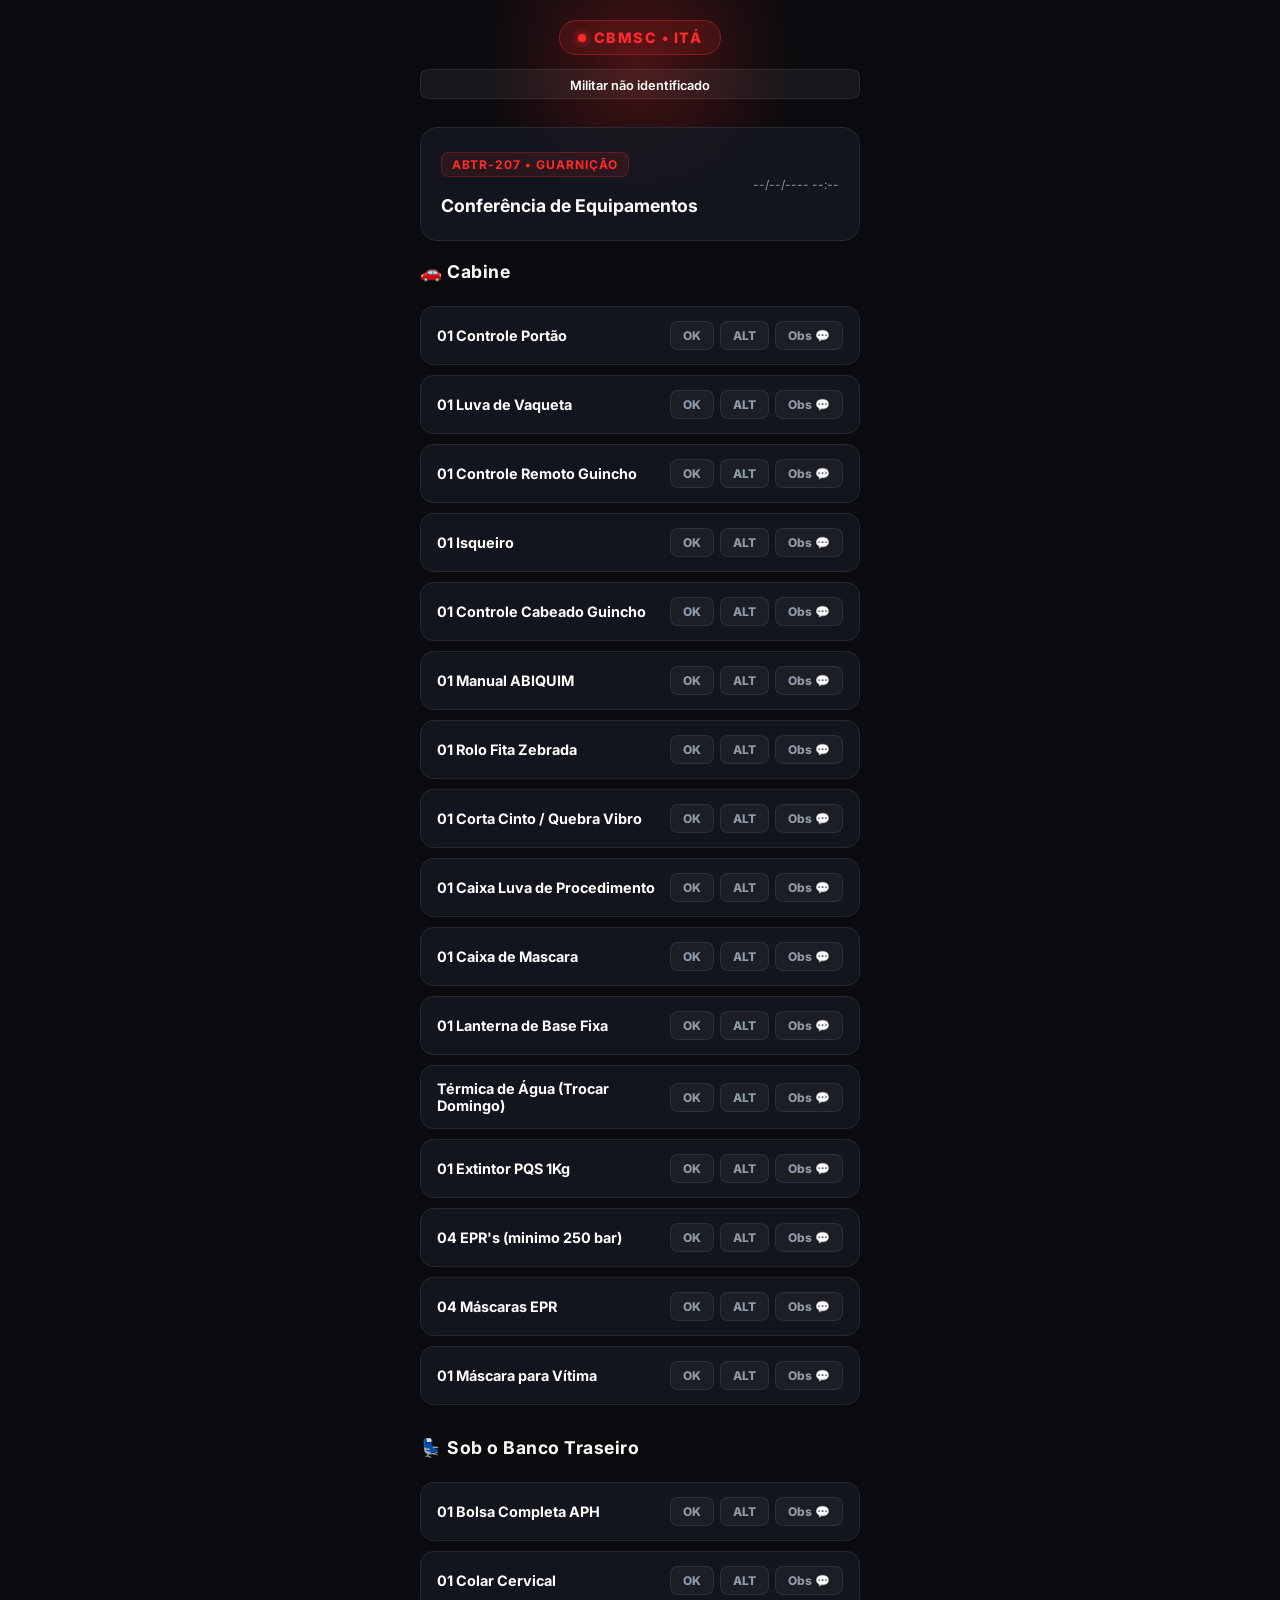
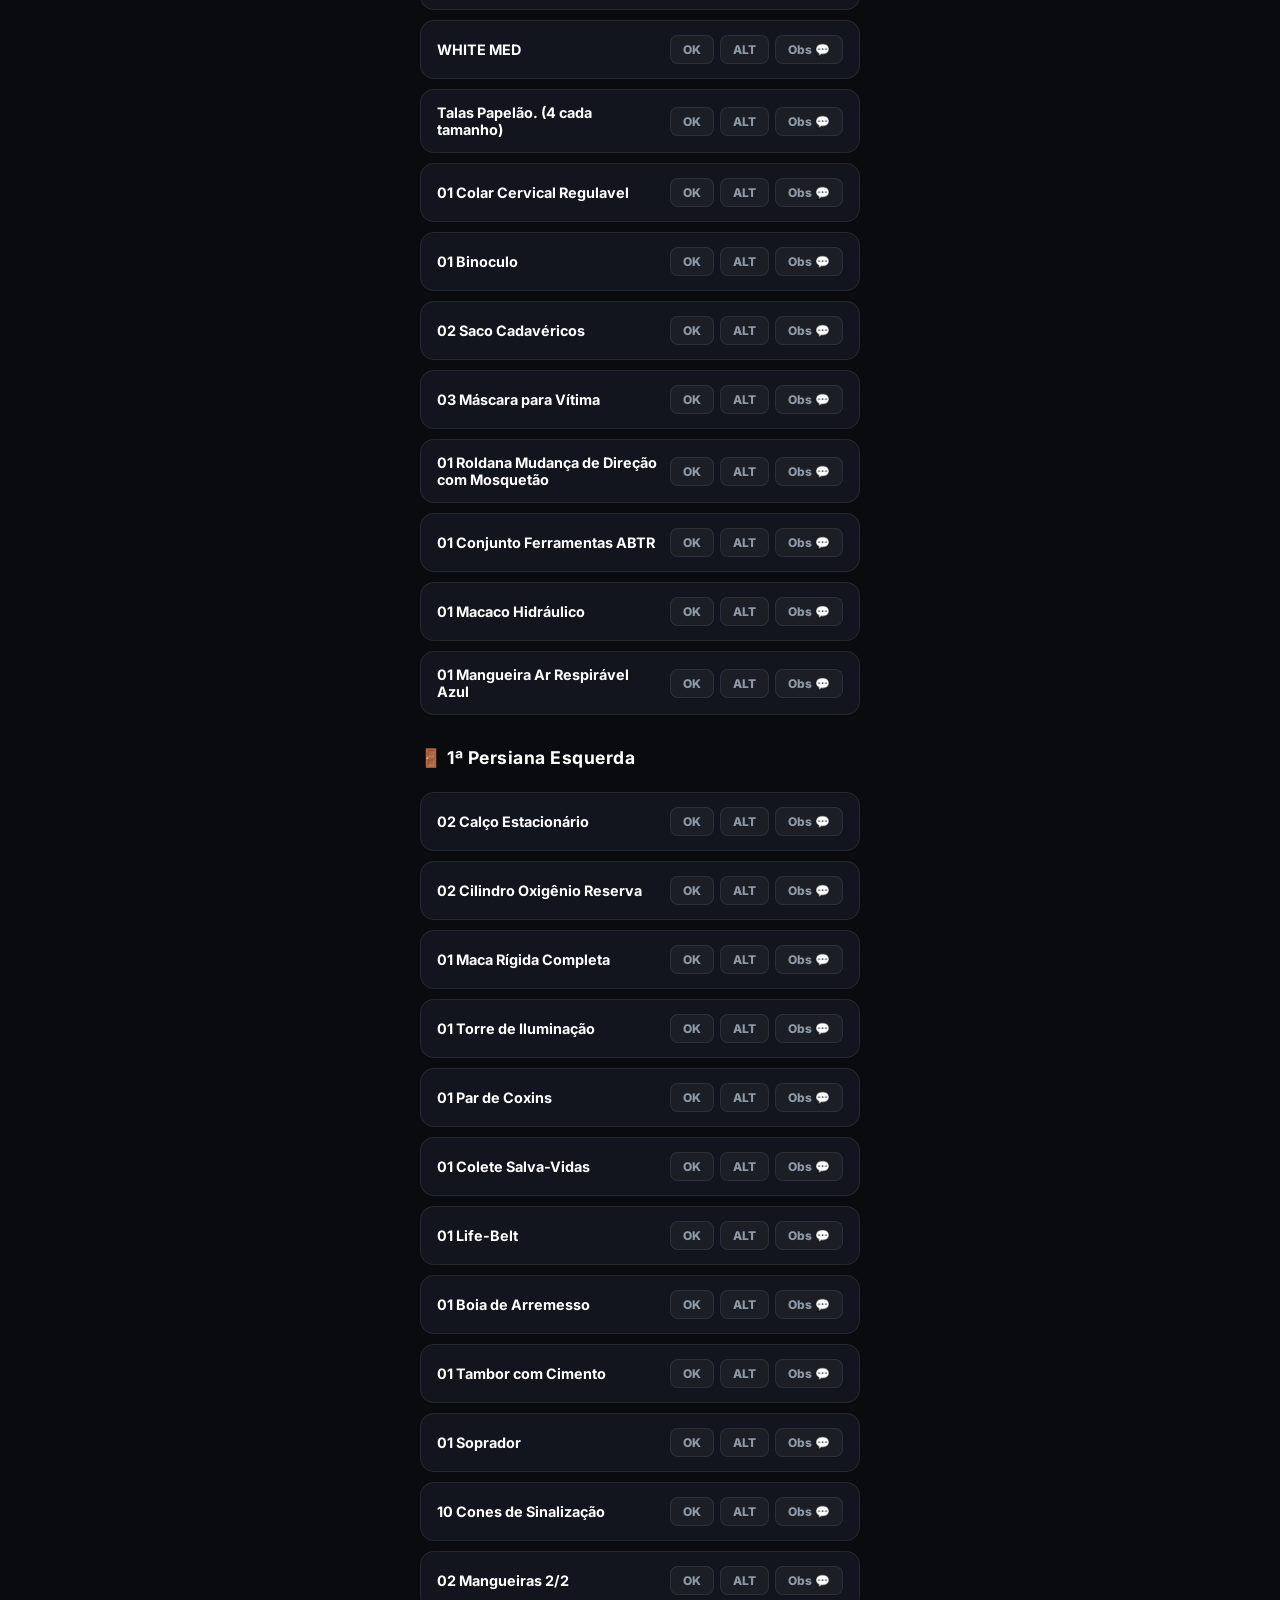
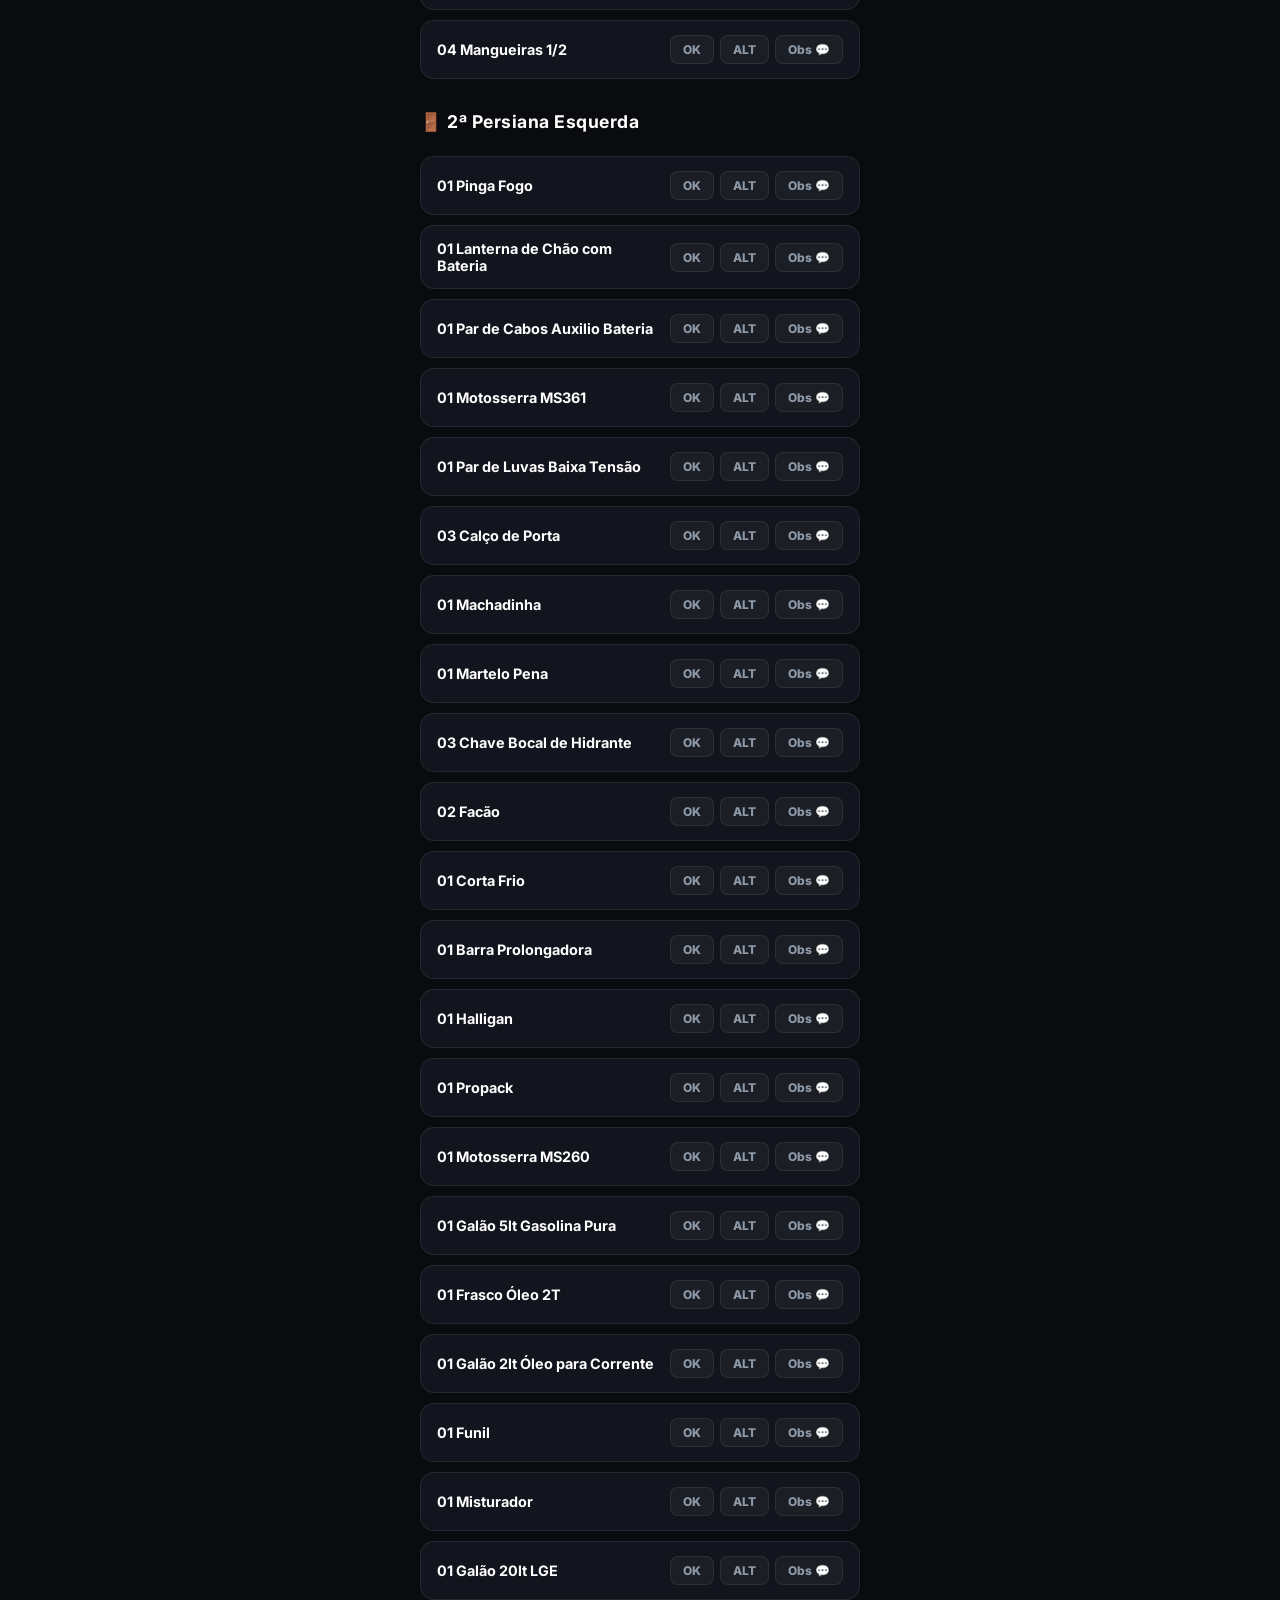
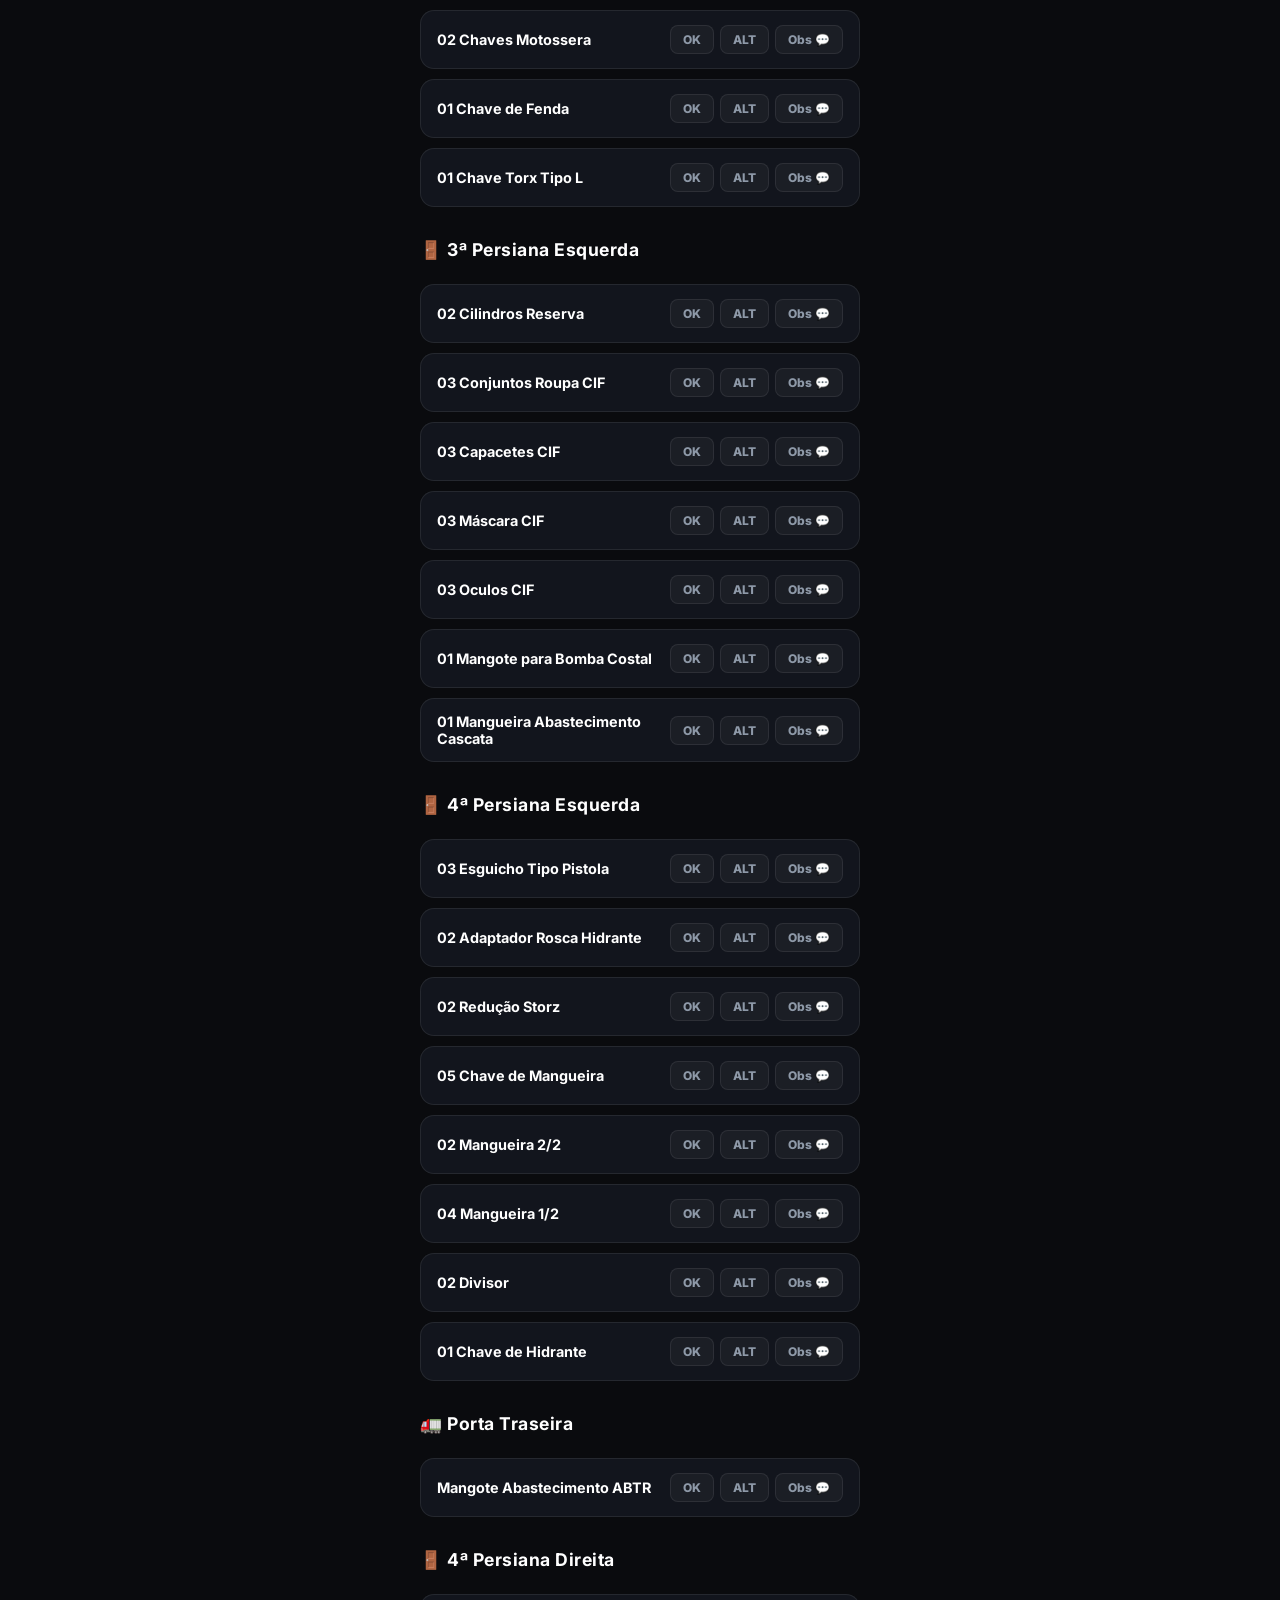
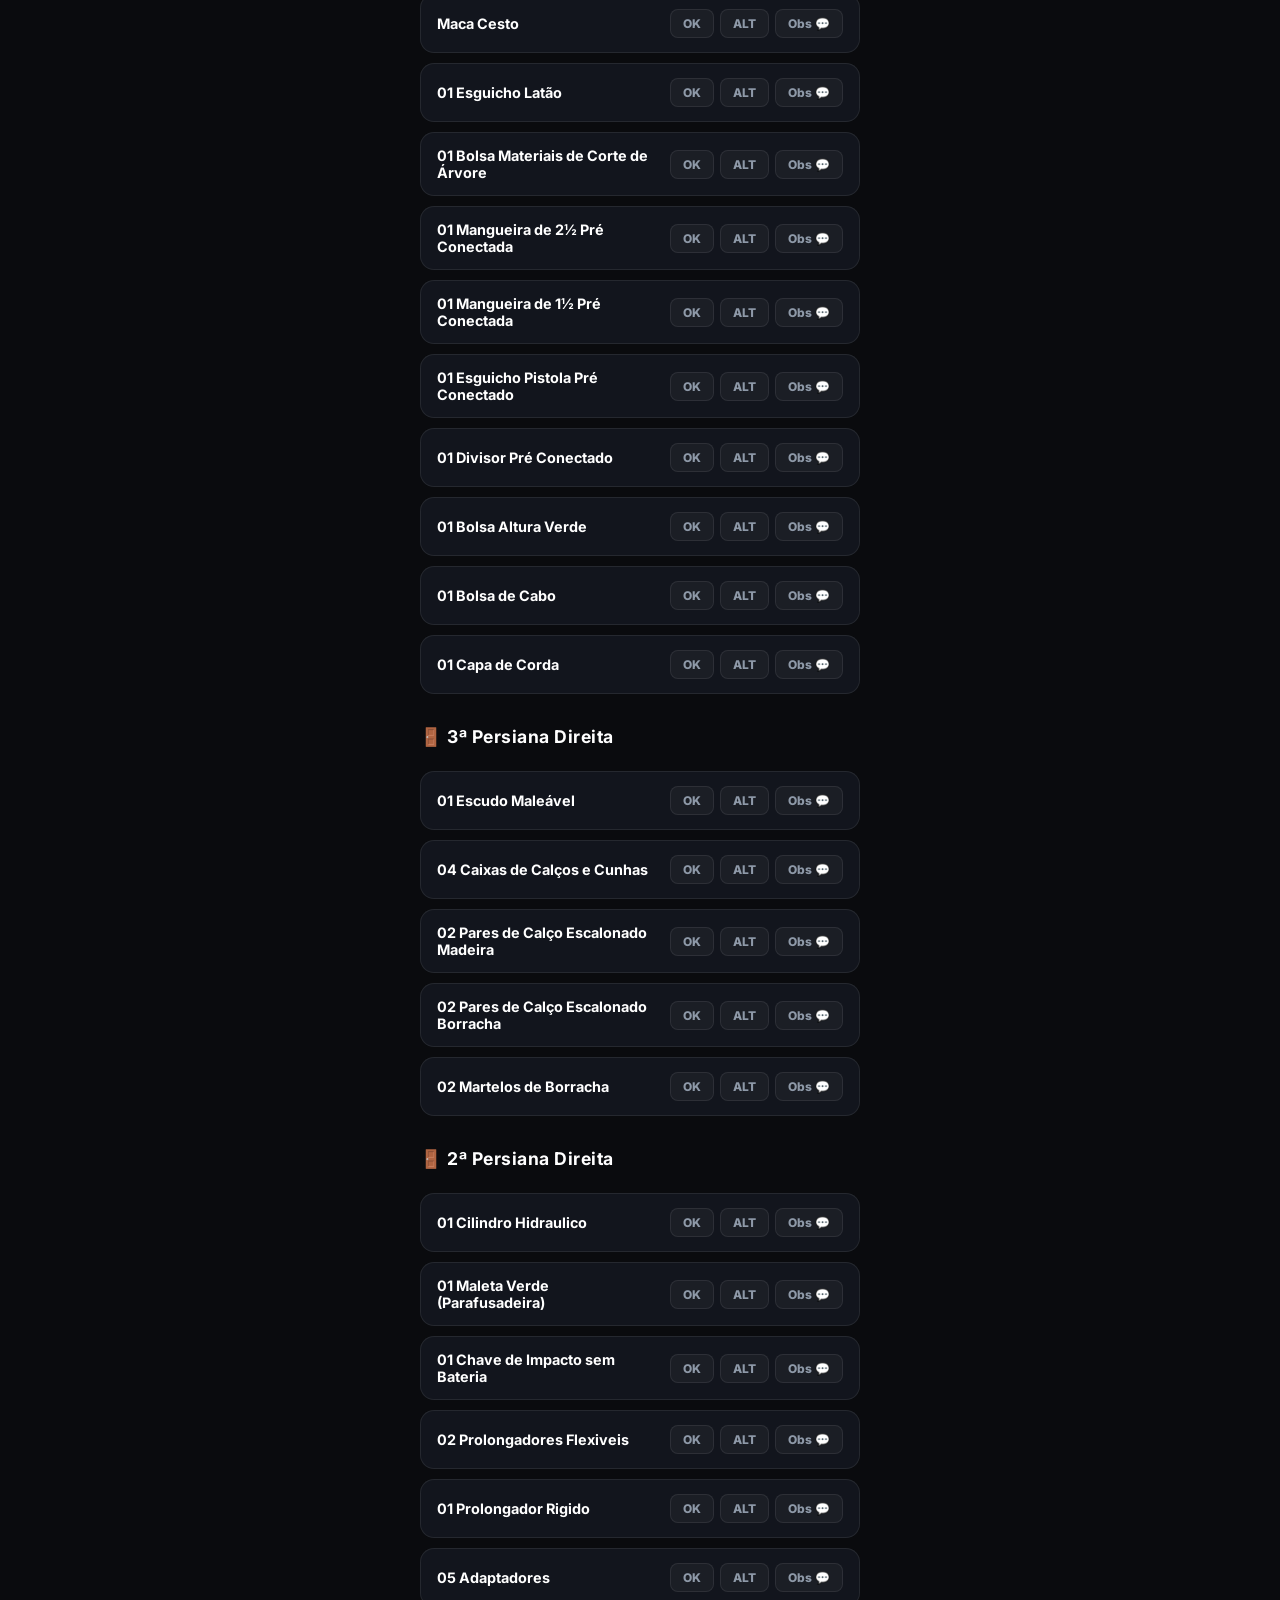
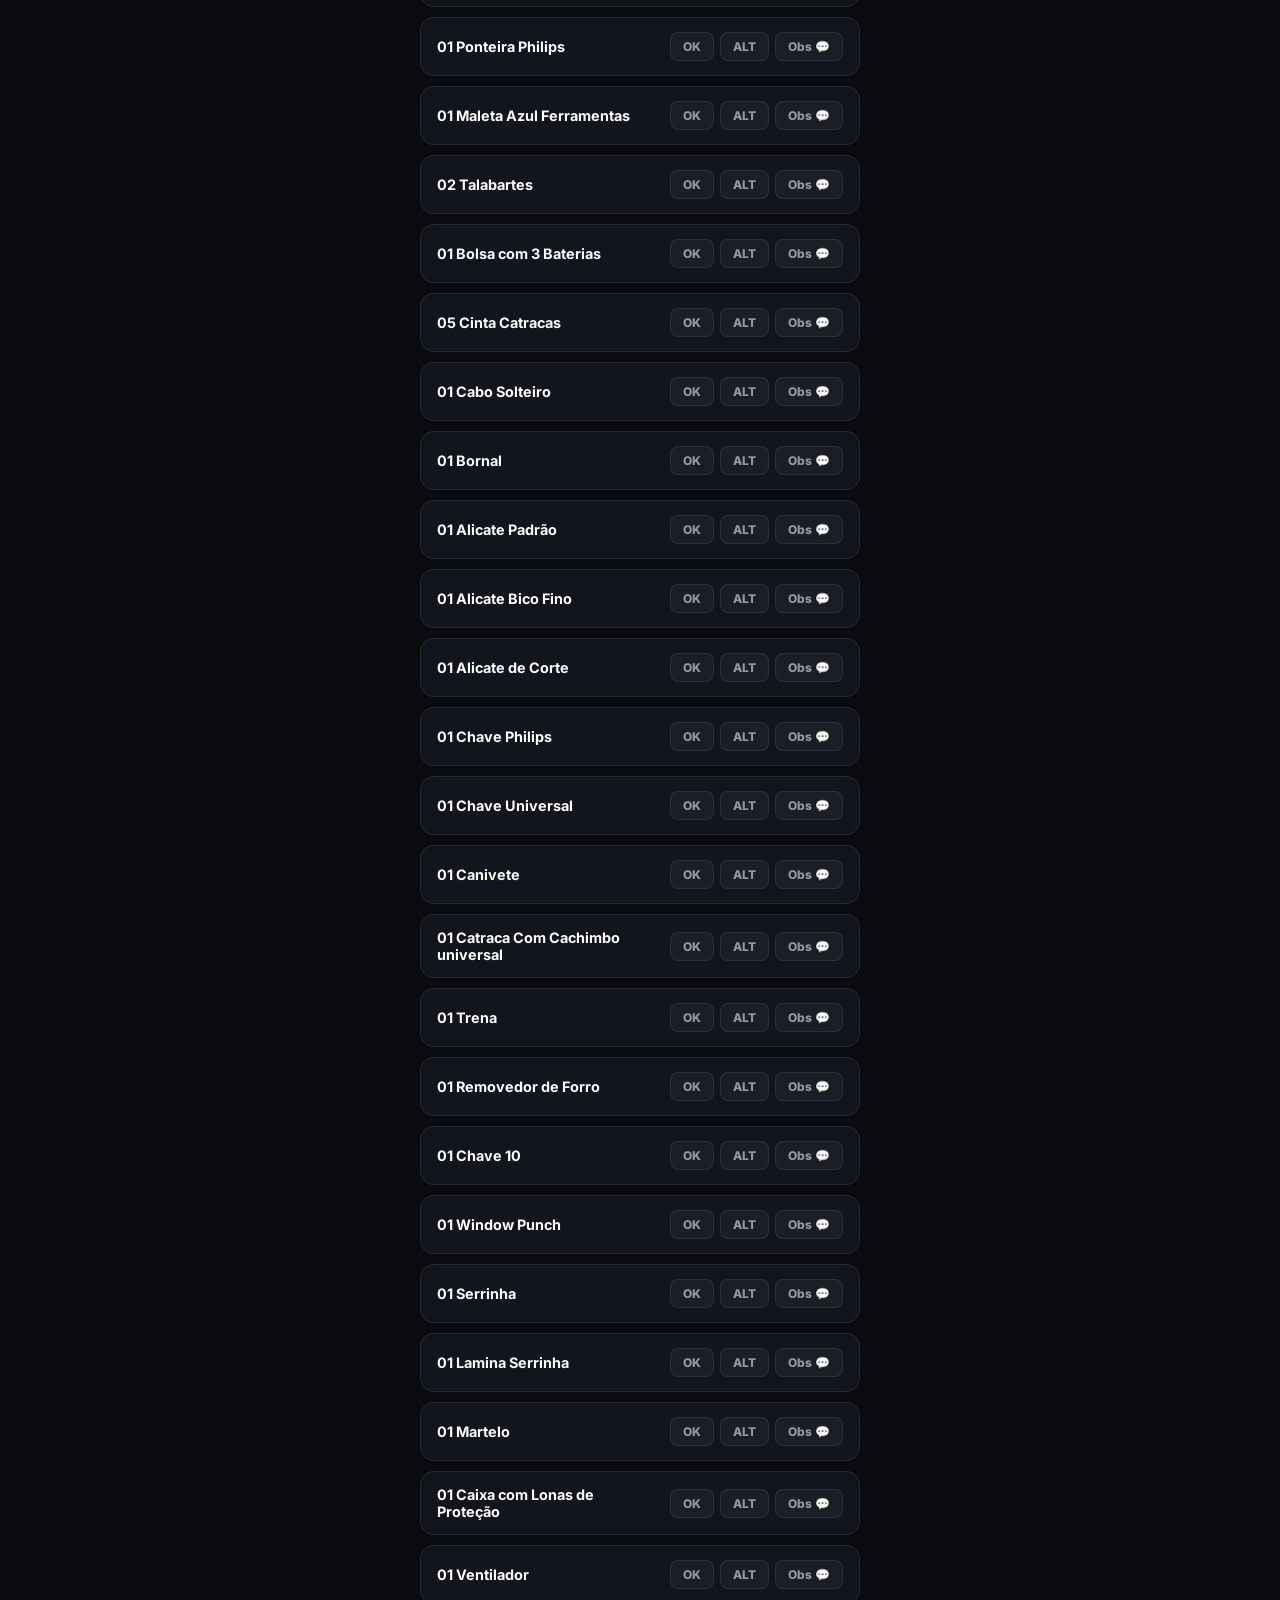
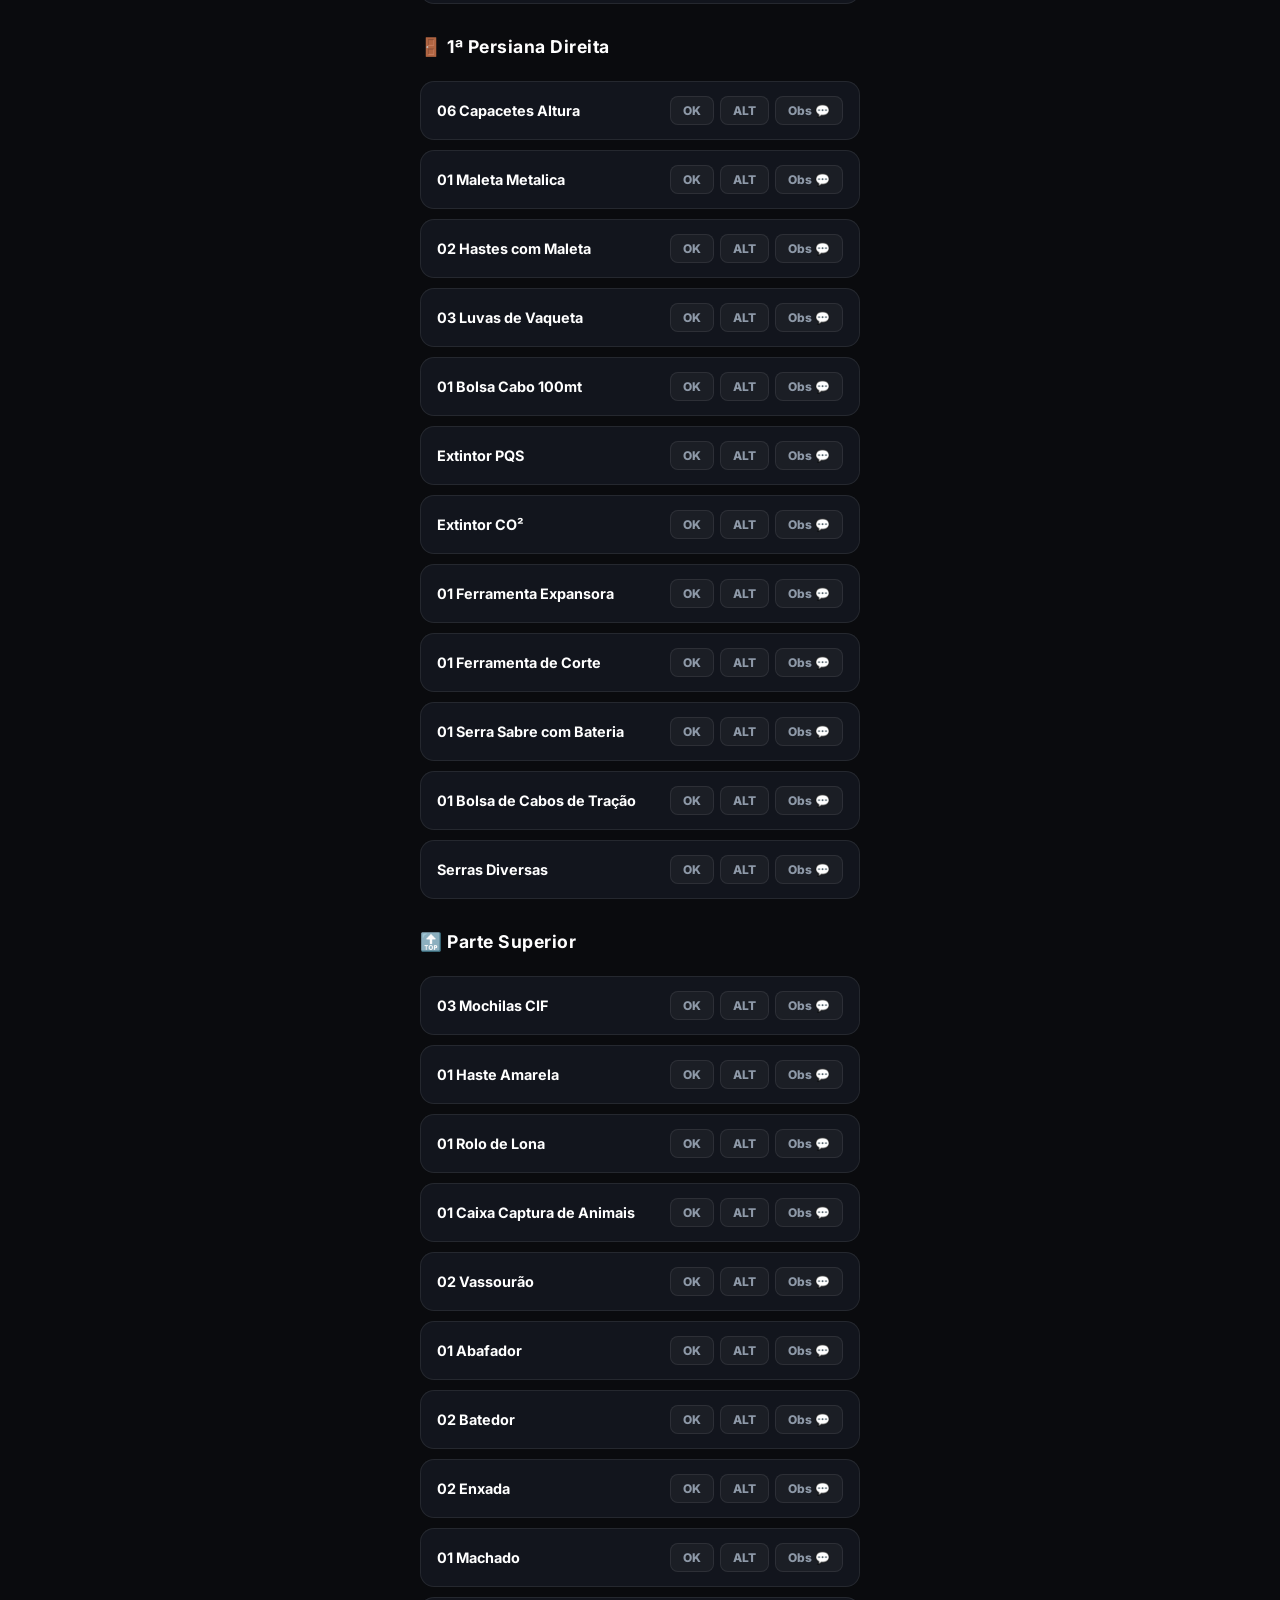
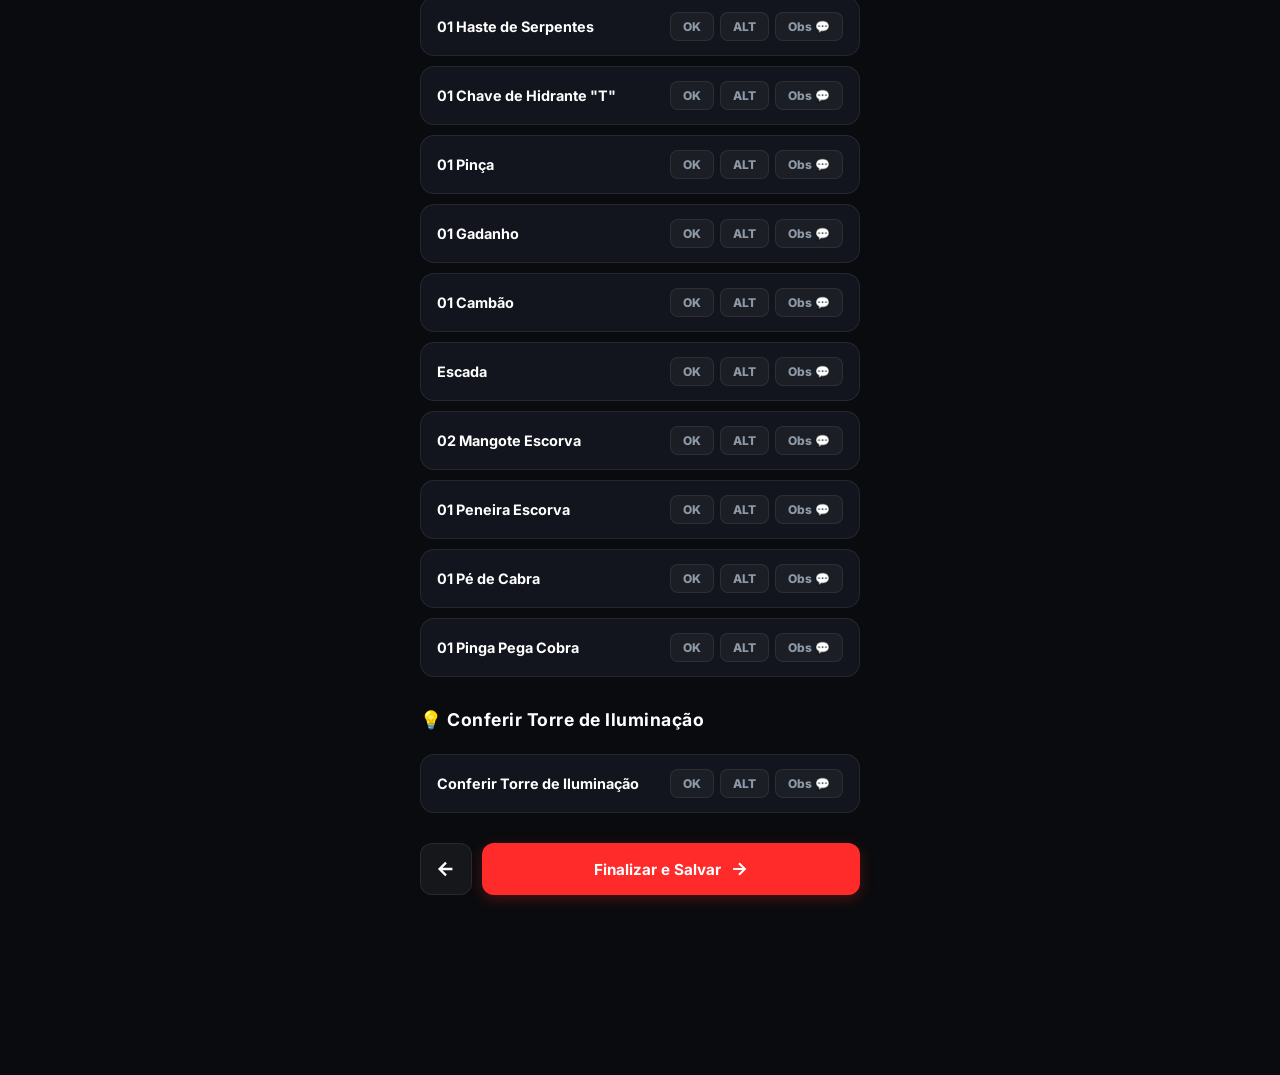
==== commit afd090f7: "Add files via upload" ====
--- a/abtr-guarnicao.html
+++ b/abtr-guarnicao.html
@@ -151,7 +151,7 @@
                         "Maca Cesto", "01 Esguicho Latão", "01 Bolsa Materiais de Corte de Árvore",
                         "01 Mangueira de 2½ Pré Conectada", "01 Mangueira de 1½ Pré Conectada",
                         "01 Esguicho Pistola Pré Conectado", "01 Divisor Pré Conectado",
-                        "01 Bolsa Altura Verde", "01 Bolsa de Cabo", "01 Bolsa de Cabos de Tração", "Serras Diversas"
+                        "01 Bolsa Altura Verde", "01 Bolsa de Cabo", "01 Capa de Corda"
                     ];
                 </script>
             </div>
@@ -174,7 +174,10 @@
                     const itensPersiana2Dir = [
                         "01 Cilindro Hidraulico", "01 Maleta Verde (Parafusadeira)", "01 Chave de Impacto sem Bateria",
                         "02 Prolongadores Flexiveis", "01 Prolongador Rigido", "05 Adaptadores",
-                        "01 Ponteira Philips", "01 Maleta Azul Ferramentas", "02 Talabartes", "01 Bolsa com 3 Baterias"
+                        "01 Ponteira Philips", "01 Maleta Azul Ferramentas", "02 Talabartes", "01 Bolsa com 3 Baterias",
+                        "05 Cinta Catracas", "01 Cabo Solteiro", "01 Bornal", "01 Alicate Padrão", "01 Alicate Bico Fino", "01 Alicate de Corte", "01 Chave Philips", "01 Chave Universal", "01 Canivete", "01 Catraca Com Cachimbo universal",
+                        "01 Trena", "01 Removedor de Forro", "01 Chave 10", "01 Window Punch", "01 Serrinha", "01 Lamina Serrinha",
+                        "01 Martelo", "01 Caixa com Lonas de Proteção", "01 Ventilador"
                     ];
                 </script>
             </div>
@@ -187,12 +190,8 @@
                         "06 Capacetes Altura", "01 Maleta Metalica", "02 Hastes com Maleta",
                         "03 Luvas de Vaqueta", "01 Bolsa Cabo 100mt", "Extintor PQS", "Extintor CO²",
                         "01 Ferramenta Expansora", "01 Ferramenta de Corte", "01 Serra Sabre com Bateria",
-                        "01 Chave 10", "01 Window Punch", "01 Serrinha", "01 Lamina Serrinha",
-                        "01 Martelo", "01 Caixa com Lonas de Proteção", "01 Ventilador",
-                        "05 Cinta Catracas", "01 Cabo Solteiro", "01 Bornal", "01 Alicate Padrão",
-                        "01 Alicate Bico Fino", "01 Alicate de Corte", "01 Chave de Fenda",
-                        "01 Chave Philips", "01 Chave Universal", "01 Canivete",
-                        "01 Catraca com Cachimbo Universal", "01 Trena", "01 Removedor de Forro"
+                        "01 Bolsa de Cabos de Tração", "Serras Diversas"
+                        
                     ];
                 </script>
             </div>
